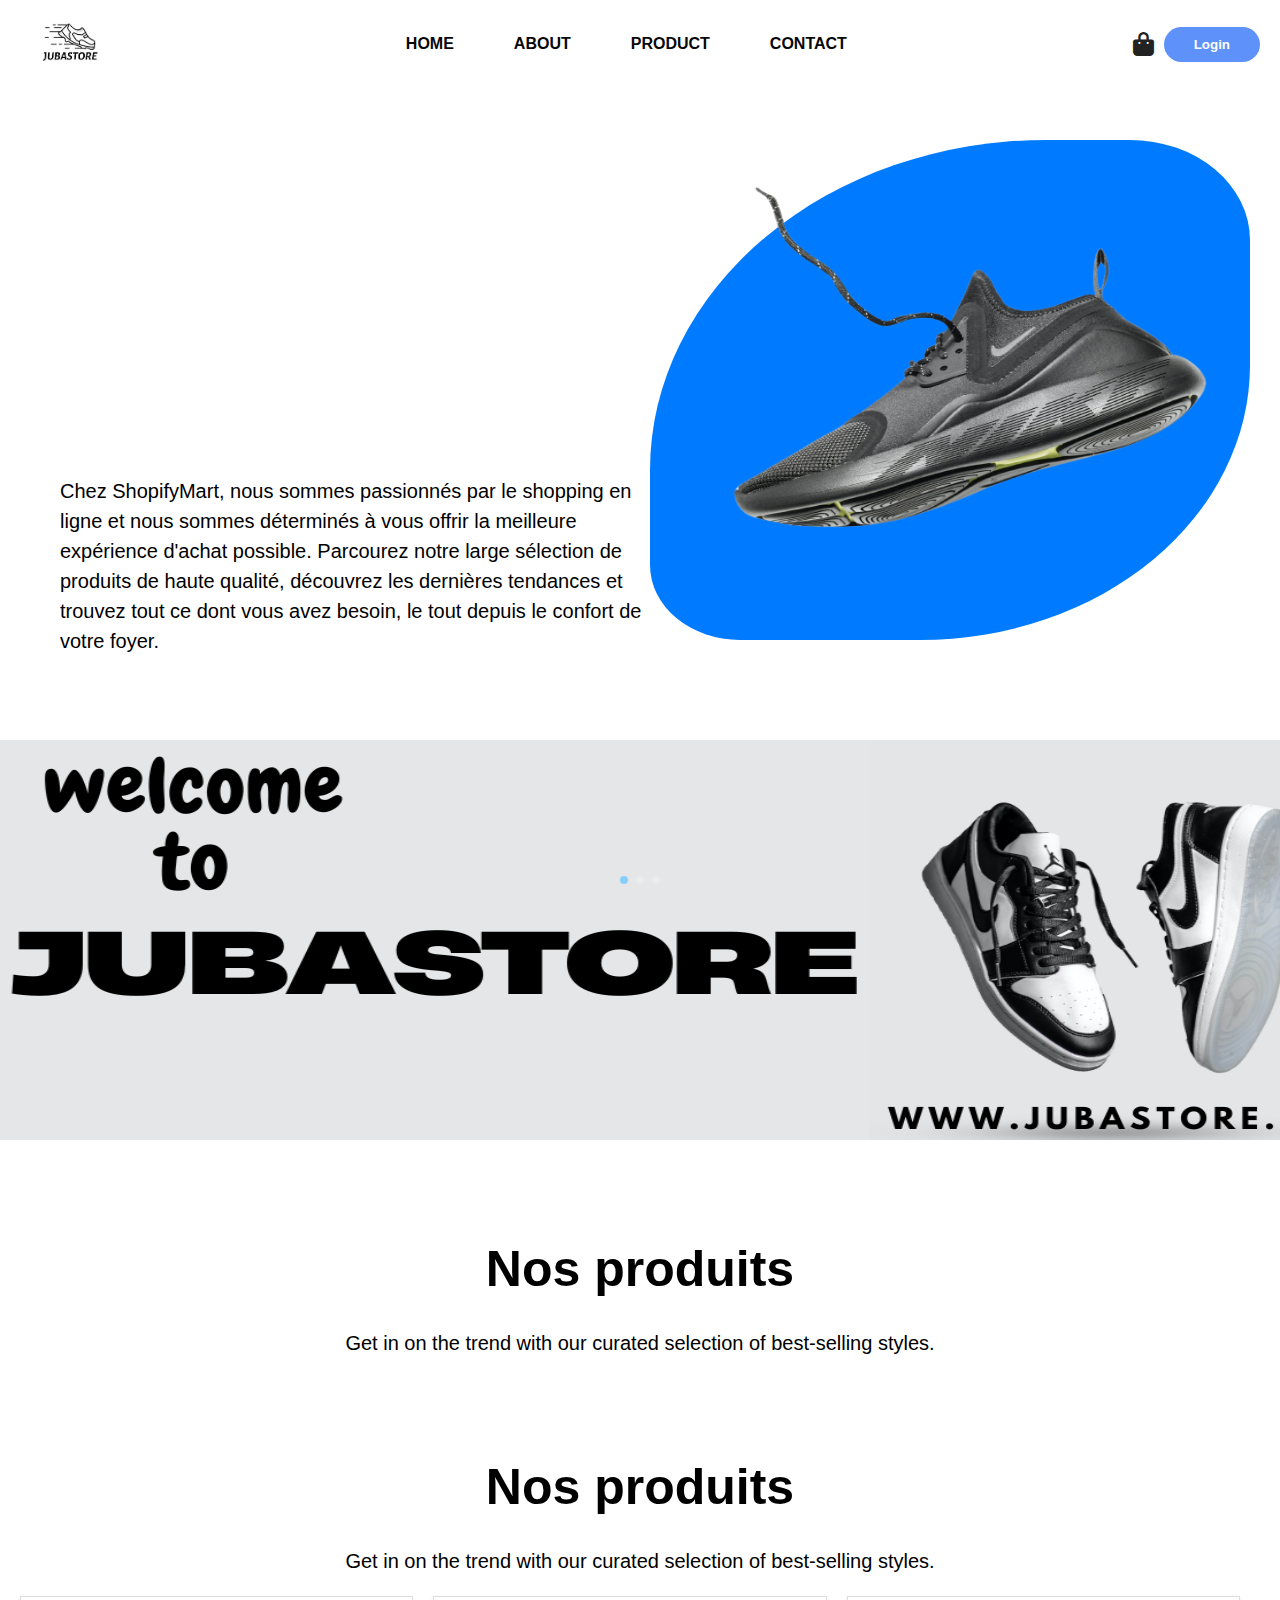
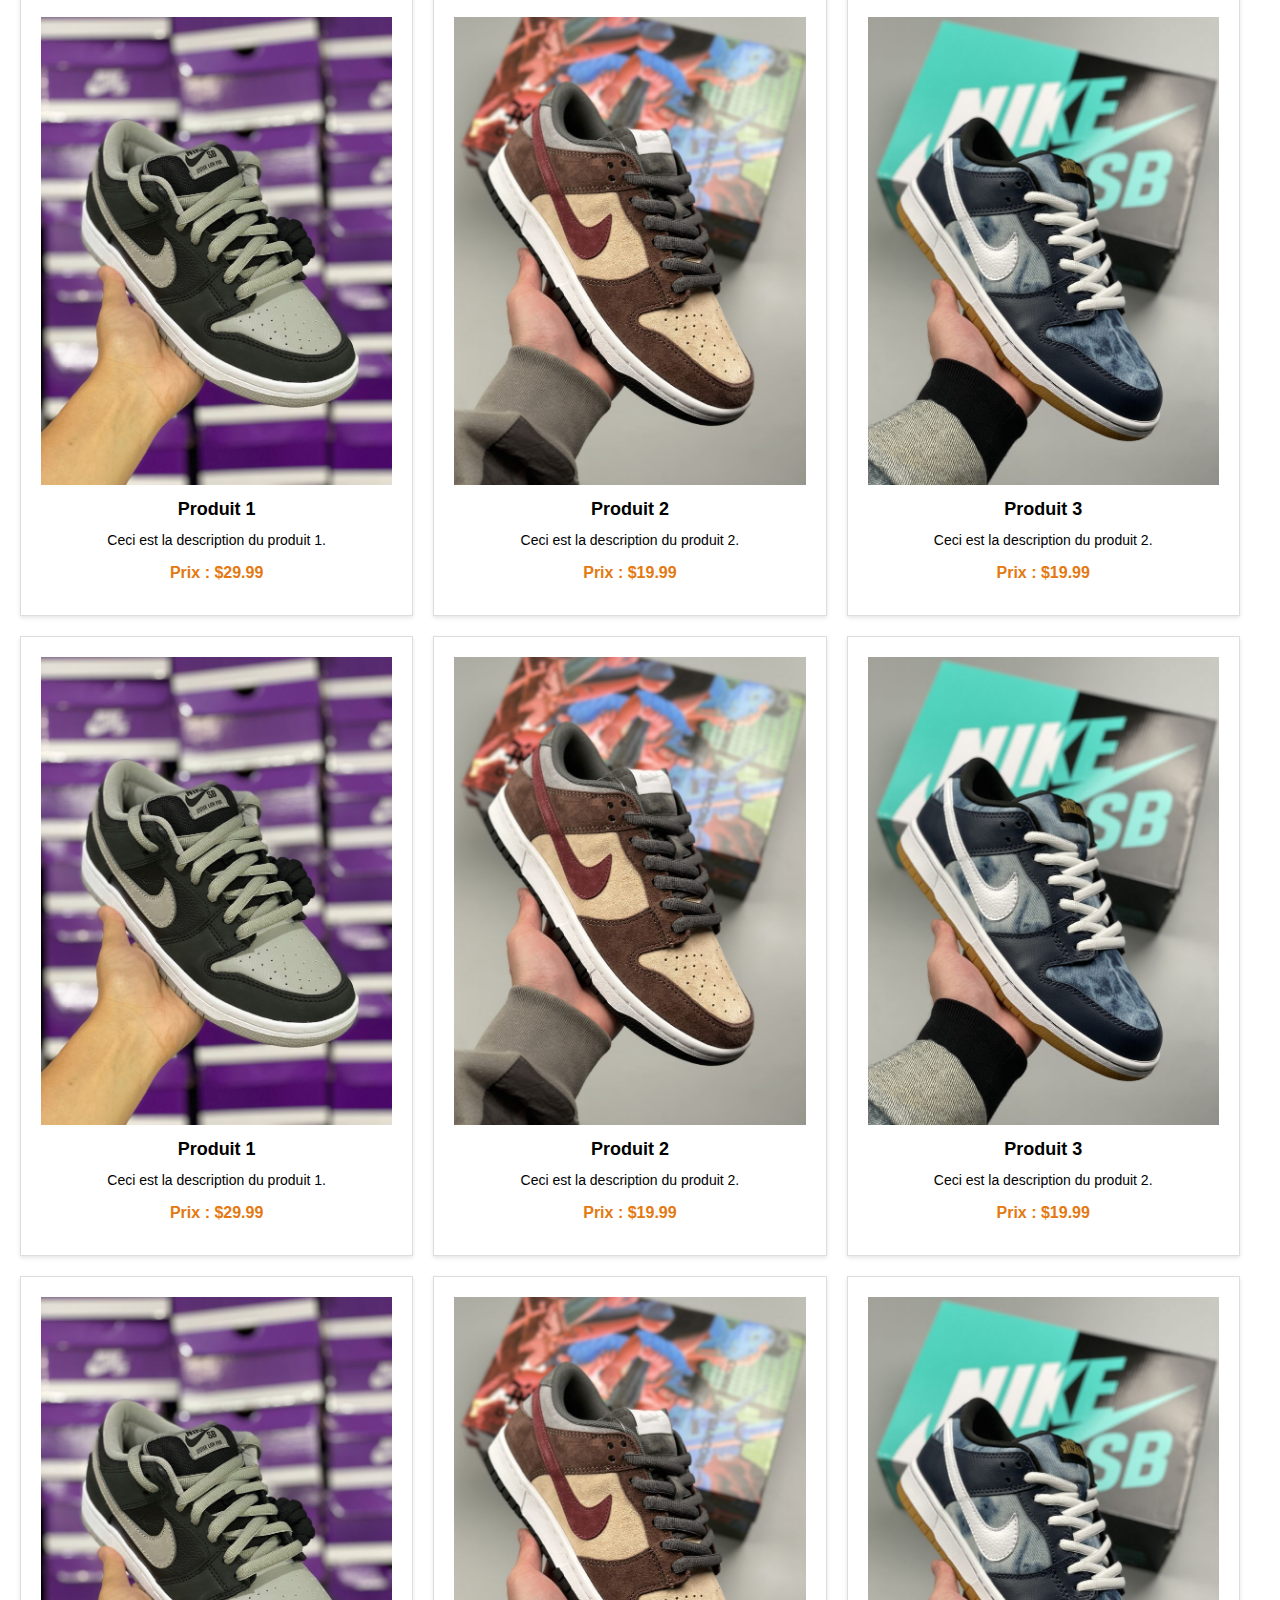
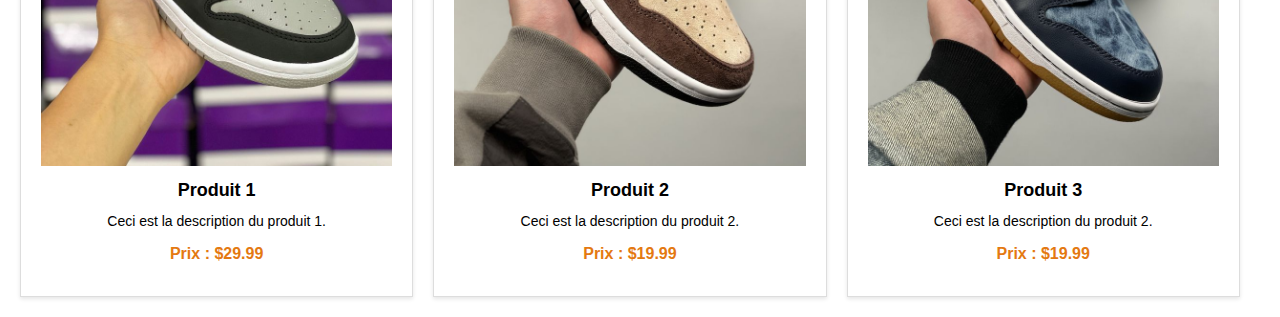
==== Front-end/Html/index.html @ 4aae0f09 "contact" ====
<!DOCTYPE html>
<html lang="fr">

<head>
    <title>JUBASTORE</title>

    <meta charset="utf-8">
    <meta name="description" content="Plateforme incroyable de e-commerce">

    <link rel="preconnect" href="https://fonts.googleapis.com">
    <link rel="preconnect" href="https://fonts.gstatic.com" crossorigin>
    <link href="https://fonts.googleapis.com/css2?family=Montserrat:wght@100;200;300;400;500;600;700;800;900&display=swap" rel="stylesheet">
    <link href="./css/Style.css" rel="stylesheet" />
    <link rel="stylesheet" href="./css/about.css">
    <link rel="stylesheet" href="https://cdnjs.cloudflare.com/ajax/libs/font-awesome/6.4.0/css/all.min.css">


    <meta name="viewport" content="width=device-width, initial-scale=1">
</head>

<body>
    <nav class="navbar">
        <a href="./index.html">
            <img class="logo" src="../Images/logo.jpg" alt="Logo de l'entreprise">
        </a>
        <div class="navbar-container container">
            <ul class="menu-items">
                <li><a href="#home">HOME</a></li>
                <li><a href="#carousel">ABOUT</a></li>
                <li><a href="#shop">PRODUCT</a></li>
                <li><a href="#contact-form">CONTACT</a></li>
            </ul>
        </div>
        <div class="cart-login-container">
            <i class="fa-solid fa-bag-shopping"></i>
            <a href="login.html"><input type="button"  value="Login" ></a>
        </div>        
    </nav>
    <div id="home">
        <div class="text">
            <h1>
                <span>TROUVER</span>
                <span>LA</span>
                <span>CHAUSSURE</span><br>
                <span>PARFAITE</span>
                <span>POUR</span>
                <span>VOUS</span>
            </h1>
            <p>Chez ShopifyMart, nous sommes passionnés par le shopping en ligne et nous sommes déterminés à vous offrir la meilleure expérience d'achat possible. Parcourez notre large sélection de produits de haute qualité, découvrez les dernières tendances et trouvez tout ce dont vous avez besoin, le tout depuis le confort de votre foyer.</p>
        </div>
        <div class="image">
            <div class="mon-svg">
            <img src="../Images/home.png" alt="Image d'accueil">
            </div>
        </div>
        <input type="button" value="EXPLORE NOW" id="btn">
    </div>
    <div id="carousel">
      <div class="carousel_inner">
         <div class="carousel_item carousel_item__active">
            <img src="../Images/JUBASTRORE (1).png" alt="" class="carousel_img">
          
         </div>
        
         <div class="carousel_item">
            <img src="../Images/JUBASTRORE (3).png" alt="" class="carousel_img">
            <div class="carousel_caption">
                <h1 class="carousel_title">JUBASTORE TECH</h1>
                <p class="carousel_description">Lorem ipsum dolor sit amet consectetur adipisicing elit. Id cupiditate
                   corporis laudantium quae velit quam.</p>
             </div>
         </div>
         <div class="carousel_item">
            <img src="../Images/JUBASTRORE (5).png" alt="" class="carousel_img">
         </div>
         
      </div>

      <div class="carousel_indicator">
         <button class="carousel_dot carousel_dot__active"></button>
         <button class="carousel_dot"></button>
         <button class="carousel_dot"></button>
      </div>

      <div class="carousel_control">
         <button class="carousel_button carousel_button__prev">
            <i class="fas fa-chevron-left"></i>
         </button>
         <button class="carousel_button carousel_button__next">
            <i class="fas fa-chevron-right"></i>
         </button>
      </div>
   </div>

   
    <div id="shop">
         <h2>Nos produits</h2>
         <p>Get in on the trend with our curated selection of best-selling styles.</p>
    </div>
    <div id="shop">
        <h2>Nos produits</h2>
        <p>Get in on the trend with our curated selection of best-selling styles.</p>
   </div>
    <div id="data">
        
    </div>
   <dir>

   </dir>
    <script src="../js/main.js"></script>
    <script src="../js/about.js"></script>
</body>

</html>
---- Front-end/Html/css/Style.css ----
@keyframes textAnimation {
    0% {
        transform: scale(1);
        opacity: 0;
    }
    50% {
        transform: scale(1.2);
        opacity: 1;
    }
    100% {
        transform: scale(1);
        opacity: 0;
    }
}
* {
    margin: 0;
    padding: 0;
    box-sizing: border-box;
   
    
}


.navbar {
    background-color: #ffffff; 
    color : #030303; 
    font-family: 'Poppins', sans-serif;
    display: flex;
    justify-content: space-between;
    align-items: center;
    padding: 15px 20px;
    position: fixed;
    top: 0;
    left: 0px;
    right: 0px;
    z-index: 999;
}

.logo {
    max-width: 100px; 
}

.menu-items {
    list-style: none;
    display: flex;
}

.menu-items li {
    margin-right: 60px; 
}

.menu-items li:last-child {
    margin-right: 0;
}

.menu-items a {
    text-decoration: none;
    color: #070707;
    font-weight: 600; 
}
.navbar {
    animation: fadeInDown 1s ease;
}


.cart-login-container {
    display: flex;
    align-items: center;
}

.fa-bag-shopping {
    font-size: 24px; 
    margin-right: 10px; 
    color: #222222; 
}

input[type="button"] {
    background-color: #5E92FA; 
    color: #fff;
    border: none; 
    padding: 10px 30px; 
    border-radius: 20px; 
    cursor: pointer; 
    font-weight: bold;
}

input[type="button"]:hover {
    background-color: #0056b3; /* Couleur de fond du bouton au survol */
}


#home{
    max-width: 1200px;
    margin: 0 auto;
    padding: 20px;
    display: flex;
    

}

/* Créez une classe CSS pour l'élément SVG */
.mon-svg {
  width: 600px;
  height: 500px; 
  background-color:  #007bff;
  border-radius: 66% 20% 55% 15%;
  margin-right: -50px;
  }
  
.image {
    flex: 1;
    margin: 0 20px 20px 0;
    margin-top: 120px;
}

.image img {
    width: 500px;
    height: 450px;
    border-radius: 50px;
    margin-left: 230px;
    margin: 80px;
    margin-top: 26px;
    animation: wordAnimation 2s ease forwards;
    
   
}
.text {
    margin-top: 250px;
}
.text p{
    margin-top: 50px;
}
 #btn{
    background-color: #5E92FA; 
    color: #fff;
    border: none; 
    padding: 20px 40px; 
    border-radius: 15px; 
    cursor: pointer; 
    font-weight: bold;
    position: absolute;
    right:1075px;
    bottom: -80px;
}
#btn[type="button"]:hover {
    background-color: #0056b3; /* Couleur de fond du bouton au survol */
}
@keyframes wordAnimation {
    0% {
        opacity: 0;
        transform: translateY(20px);
    }
    100% {
        opacity: 1;
        transform: translateY(0);
    }
}

h1 {
    font-size: 60px;
    margin-top: -120px;
    
}

h1 span {
    display: inline-block;
    animation: wordAnimation 1s ease forwards;
    opacity: 0;
    transform: translateY(50px);
}

h1 span:nth-child(1) {
    animation-delay: 0.2s;
}

h1 span:nth-child(2) {
    animation-delay: 0.4s;
}

h1 span:nth-child(3) {
    animation-delay: 0.6s;
}

h1 span:nth-child(4) {
    animation-delay: 0.8s;
}

h1 span:nth-child(5) {
    animation-delay: 1s;
}

h1 span:nth-child(6) {
    animation-delay: 1.2s;
}


p {
    font-size: 20px;
    line-height: 1.5;
    font-family: 'Poppins', sans-serif;
    

}
#shop h2{
    text-align: center;
    margin-top: 100px;
    font-size: 50px;
}
#shop p{
    text-align: center;
    margin-top: 30px;
    font-size: 20px;
    font-family: 'Poppins', sans-serif;
}

/* Style pour la div contenant les produits */
#data {
    display: flex;
    flex-wrap: wrap;
    
    gap: 20px;
    padding: 20px;
  }
  
  /* Style pour chaque produit */
  .produit {
    width: calc(33.33% - 20px); /* Pour créer une disposition en grille à 3 colonnes */
    background-color: #fff;
    border: 1px solid #ddd;
    padding: 20px;
    box-shadow: 0 2px 4px rgba(0, 0, 0, 0.1);
    text-align: center;
    animation: wordAnimation 2s ease forwards;
  }
  
  /* Style pour l'image du produit */
  .produit img {
    max-width: 100%;
    height: auto;
    margin-bottom: 10px;
  }
  
  /* Style pour le nom du produit */
  .produit h2 {
    font-size: 18px;
    margin-bottom: 10px;
  }
  
  /* Style pour la description du produit */
  .produit p {
    font-size: 14px;
    margin-bottom: 10px;
  }
  
  /* Style pour le prix du produit */
  .produit p:last-child {
    font-size: 16px;
    font-weight: bold;
    color: #e47911; /* Couleur d'accent similaire à Amazon */
  }
  .form-row {
    margin-bottom: 10px;
}

.form-input {
    display: block;
}

.form-error {
    color: red;
}
#popup-form-container {
    position: fixed;
    top: 0;
    left: 0;
    width: 100%;
    height: 100%;
    background-color: rgba(0, 0, 0, 0.7);
    display: flex;
    justify-content: center;
    align-items: center;
    z-index: 1000;
}

#popup-form-container form {
    background-color: #ffffff;
    padding: 20px;
    border-radius: 5px;
    width: 80%;
    max-width: 500px;
    margin: 30px auto;
}
---- Front-end/Html/css/about.css ----
:root{
    font-family: "Raleway", sans-serif;
    font-size: 16px;
    font-weight: 400;
 }
 
 *{
    margin: 0;
    box-sizing: border-box;
 }
 
 /* carousel */
 .carousel{
    position: relative;
 }
 
 .carousel_inner{
    width: 100%;
    overflow: hidden;
 }
 
 .carousel_inner::after{
    content: "";
    display: block;
    clear: both;
 }
 
 .carousel_item{
    position: relative;
    float: left;
    display: none;
    width: 100%;
    margin-right: -100%;
 }
 
 /* slide effect */
 .carousel_item__active,
 .carousel_item__pos_prev,
 .carousel_item__pos_next{
    display: block;
 }
 
 .carousel_item__pos_prev{
    left: -100%;
 }
 
 .carousel_item__pos_next{
    left: 100%;
 }
 
 .carousel_item__prev{
    transform: translateX(100%);
    transition: transform .5s ease-in-out;
 }
 
 .carousel_item__next{
    transform: translateX(-100%);
    transition: transform .5s ease-in-out;
 }
 
 /* fade effect */
 .carousel__fade .carousel_item__pos_prev,
 .carousel__fade .carousel_item__pos_next{
    left: 0;
    opacity: 0;
 }
 
 .carousel__fade .carousel_item__prev,
 .carousel__fade .carousel_item__next{
    transform: none;
    opacity: 1;
    transition: opacity .5s ease-in-out;
 }
 
 .carousel__fade .carousel_item__active.carousel_item__prev,
 .carousel__fade .carousel_item__active.carousel_item__next{
    opacity: 0;
 }
 
 /* carousel */
 .carousel_img{
    display: block;
    width: 1380px;
    height: 400px;
    margin-top: 60px;
 }
 
 .carousel_caption{
    position: absolute;
    top: 0;
    left: 0;
    display: flex;
    flex-direction: column;
    justify-content: center;
    width: 100%;
    height: 100%;
    padding: 3rem 4rem;
    margin-left: -15rem;
    text-align: center;
    color: #000000;
    z-index: 1;
 }
 
 .carousel_title{
    font-family: "Montserrat", sans-serif;
    font-weight: 600;
 }
 
 .carousel_description{
    margin-top: .75rem;
    line-height: 150%;
    font-size:20px;
 }
 
 .carousel_indicator{
    position: absolute;
    bottom: 1rem;
    left: 50%;
    transform: translateX(-50%);
    display: flex;
    flex-direction: row;
    gap: .5rem;
    z-index: 1;
 }
 
 .carousel_dot{
    display: block;
    padding: .25rem;
    background-color: rgba(255, 255, 255, .25);
    border: none;
    border-radius: 50%;
    cursor: pointer;
    transition: background-color .5s ease-in-out;
 }
 
 .carousel_dot__active{
    background-color: lightskyblue;
    cursor: default;
    pointer-events: none;
 }
 
 .carousel_control{
    position: absolute;
    top: 0;
    left: 0;
    display: flex;
    flex-direction: row;
    justify-content: space-between;
    width: 100%;
    height: 100%;
 }
 
 .carousel_button{
    display: block;
    padding-inline: 1rem;
    font-family: "Raleway", sans-serif;
    font-size: 1.375rem;
    background-color: transparent;
    color: rgba(255, 255, 255, .25);
    border: none;
    cursor: pointer;
    transition: color .25s;
    z-index: 1;
 }
 
 .carousel_button:hover{
    color: rgba(135, 206, 250, .75);
 }
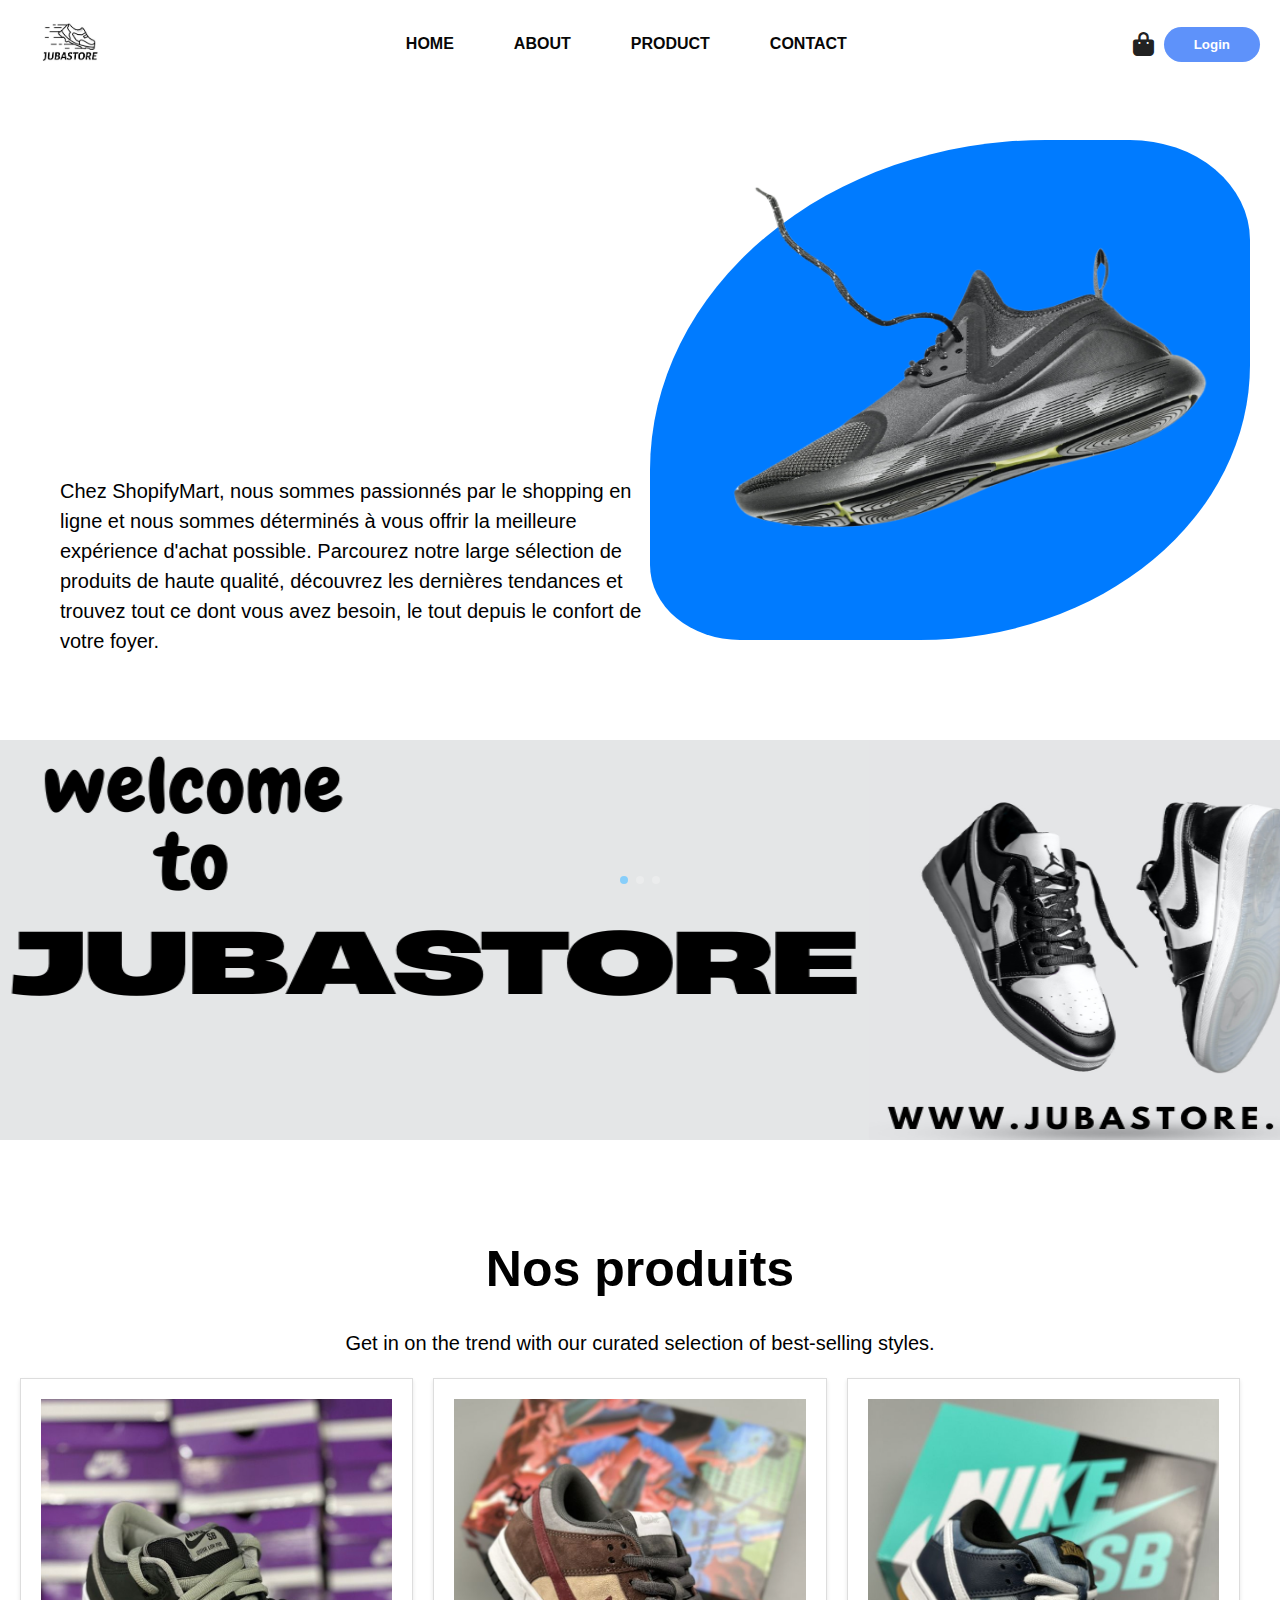
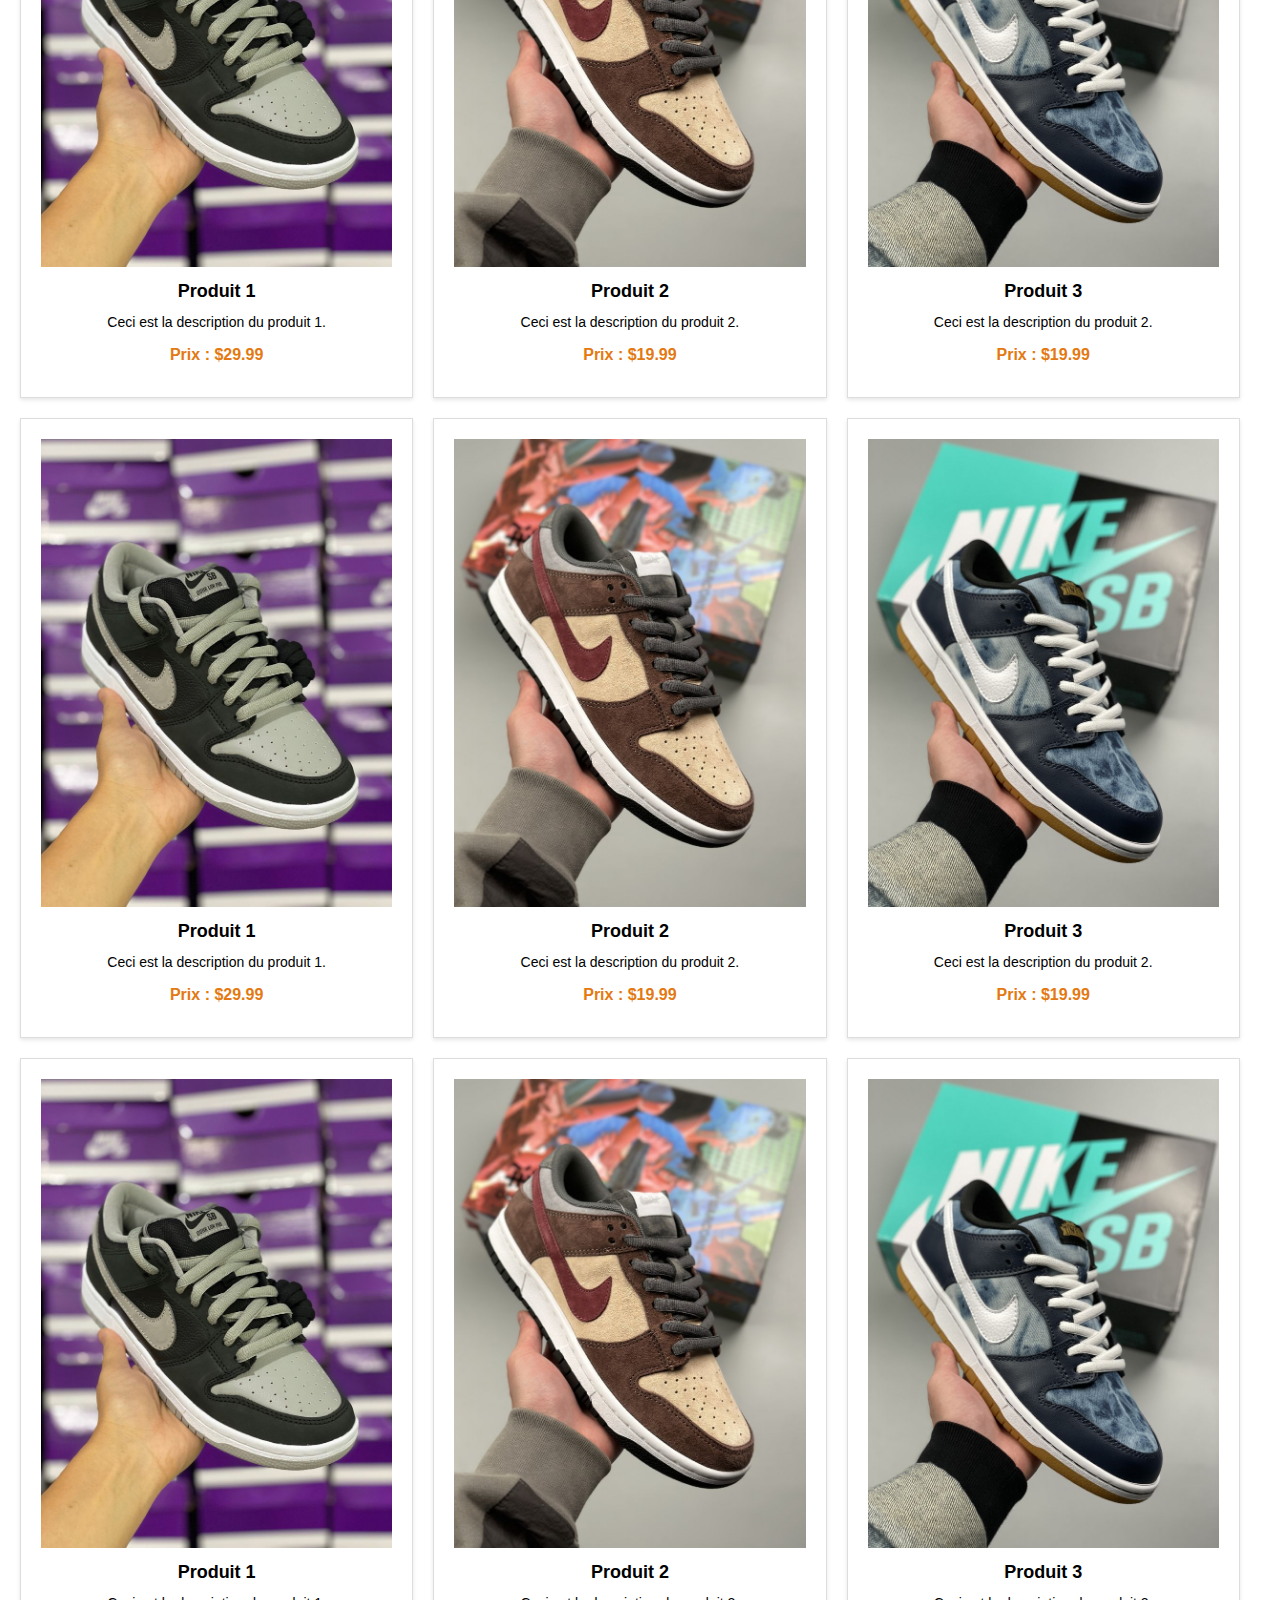
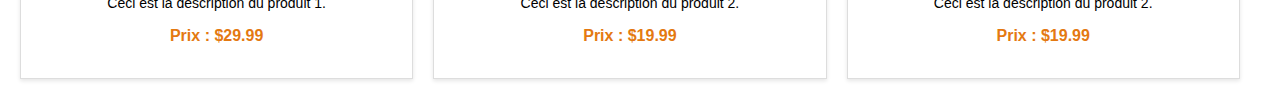
==== commit 0434c40e: "contacct" ====
--- a/Front-end/Html/index.html
+++ b/Front-end/Html/index.html
@@ -97,16 +97,10 @@
          <h2>Nos produits</h2>
          <p>Get in on the trend with our curated selection of best-selling styles.</p>
     </div>
-    <div id="shop">
-        <h2>Nos produits</h2>
-        <p>Get in on the trend with our curated selection of best-selling styles.</p>
-   </div>
+   
     <div id="data">
         
     </div>
-   <dir>
-
-   </dir>
     <script src="../js/main.js"></script>
     <script src="../js/about.js"></script>
 </body>
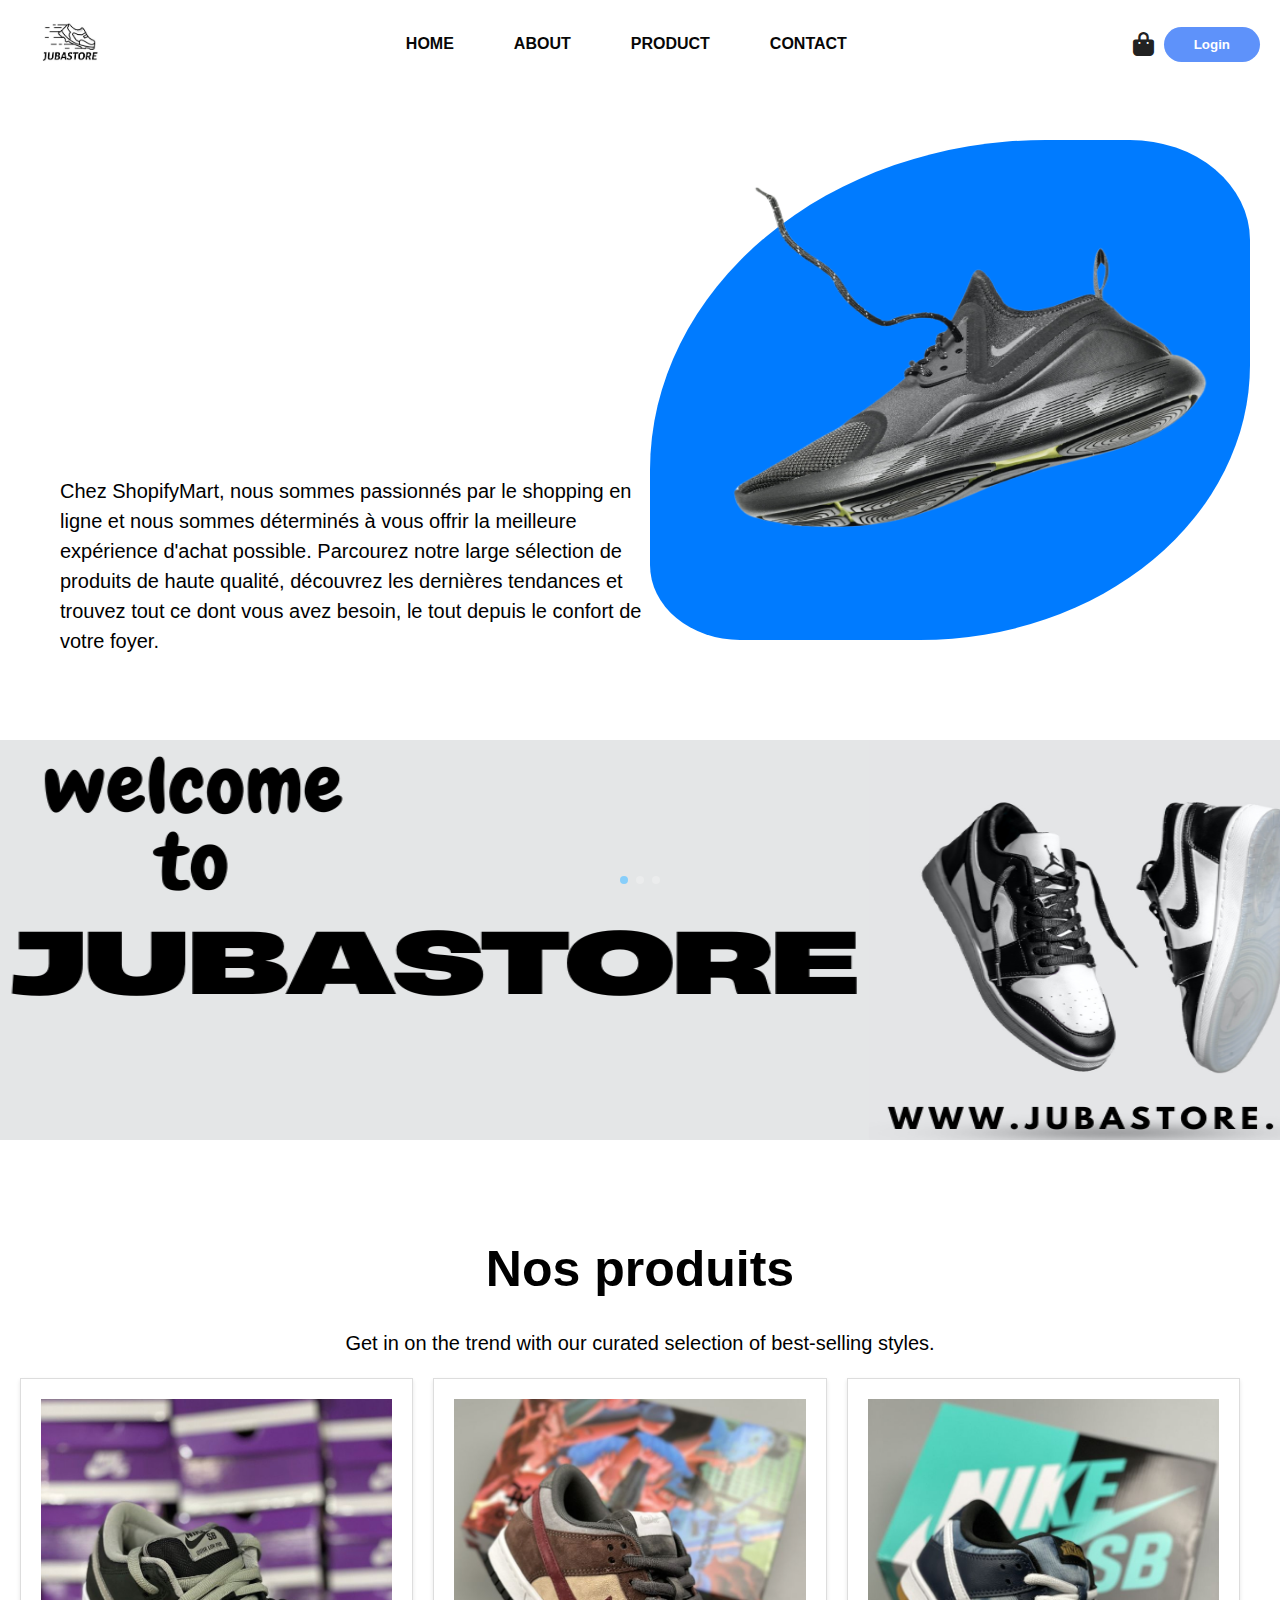
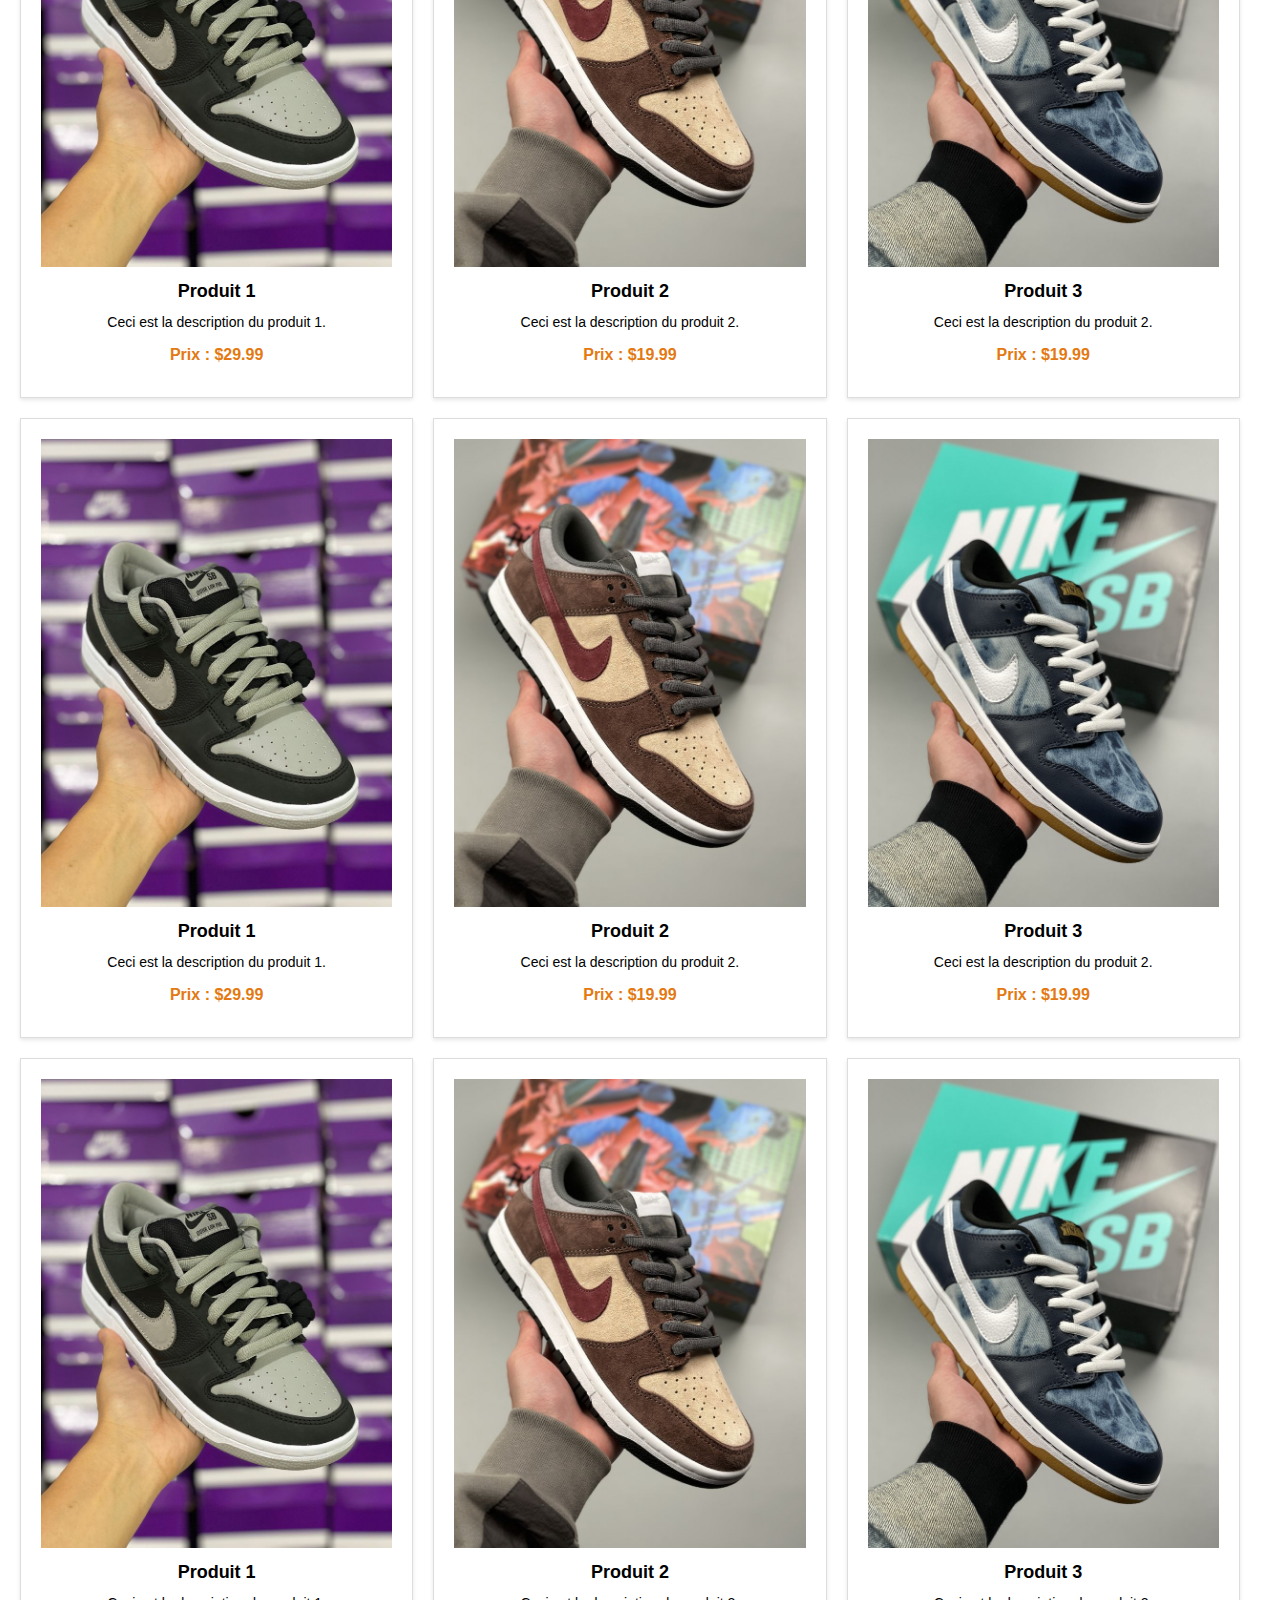
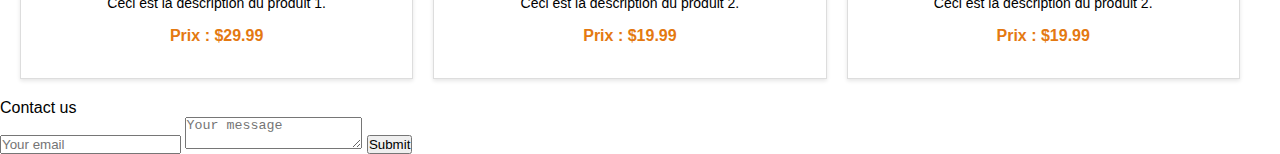
==== commit 4331d64c: "add contact" ====
--- a/Front-end/Html/index.html
+++ b/Front-end/Html/index.html
@@ -99,8 +99,15 @@
     </div>
    
     <div id="data">
-        
+         
     </div>
+    <form class="form">
+        <div class="title">Contact us</div>
+        <input type="text" placeholder="Your email" class="input">
+        <textarea placeholder="Your message"></textarea>
+         
+        <button>Submit</button>
+    </form>
     <script src="../js/main.js"></script>
     <script src="../js/about.js"></script>
 </body>
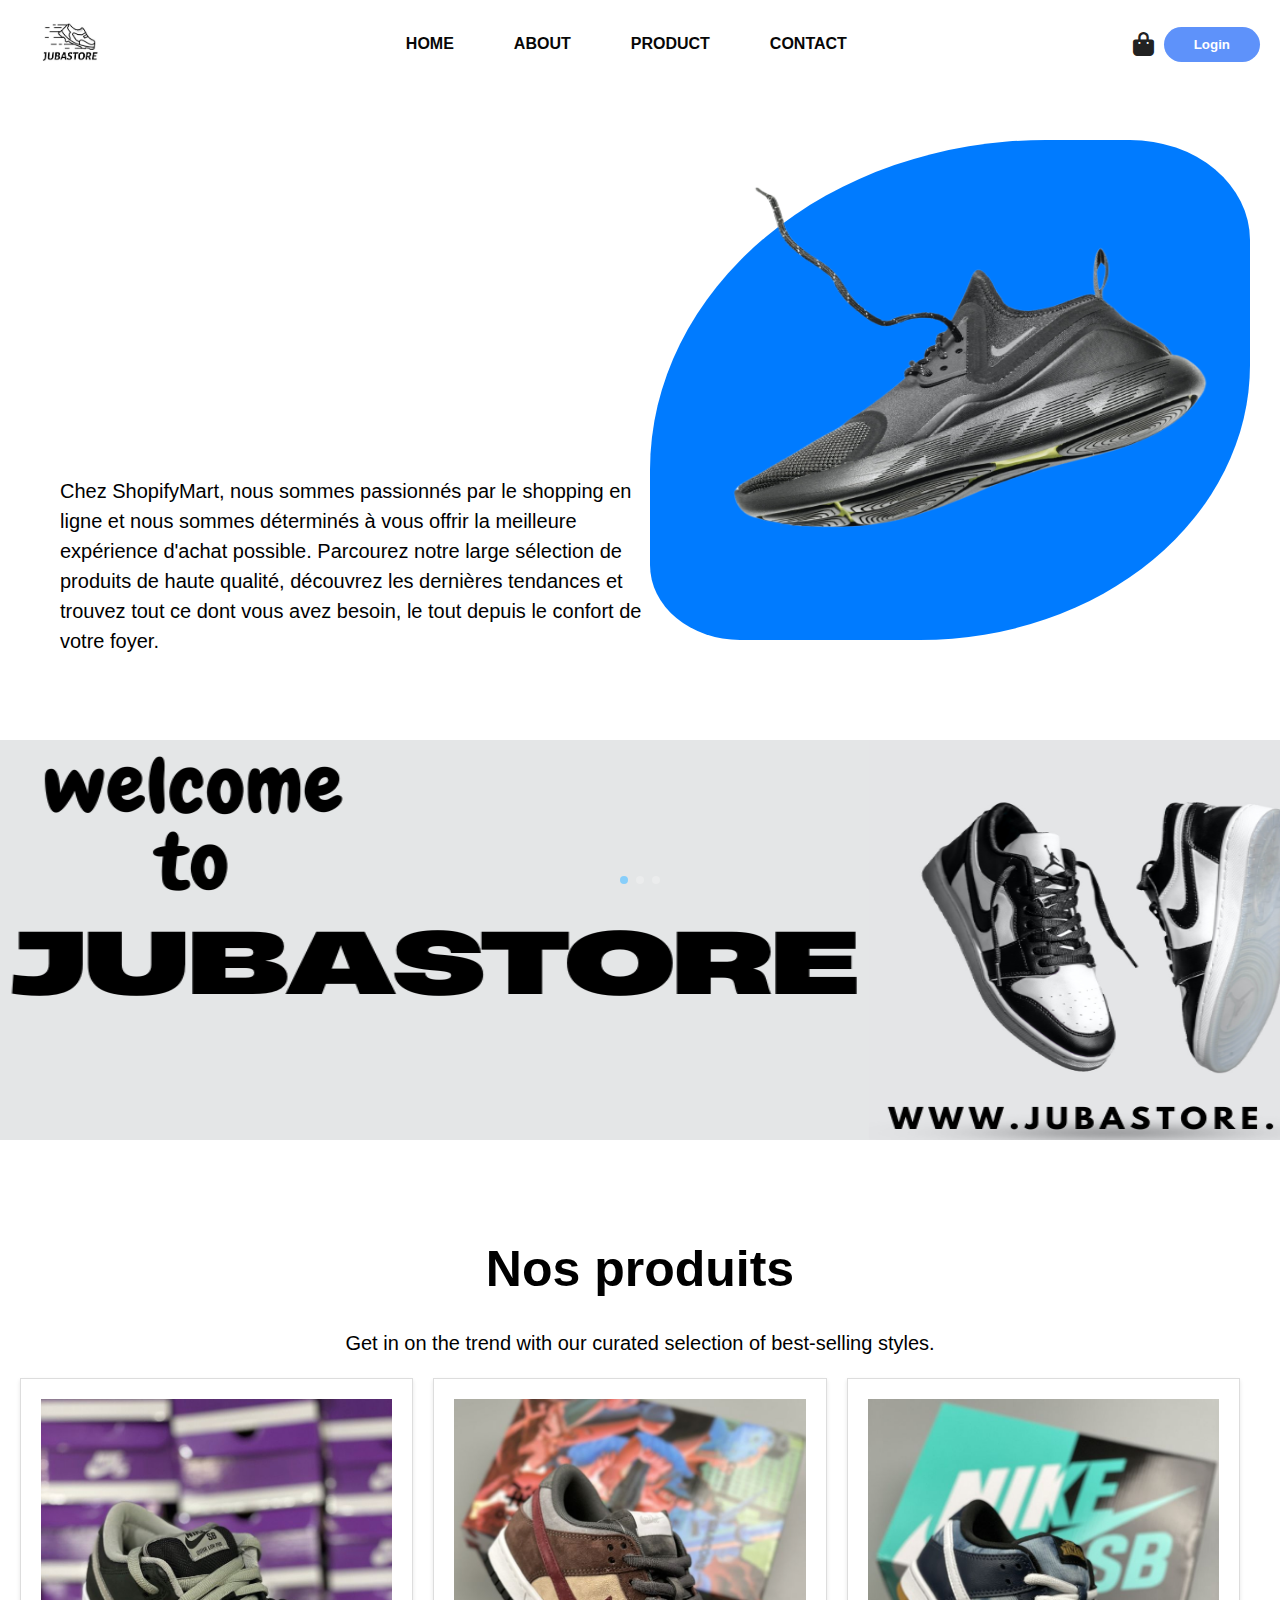
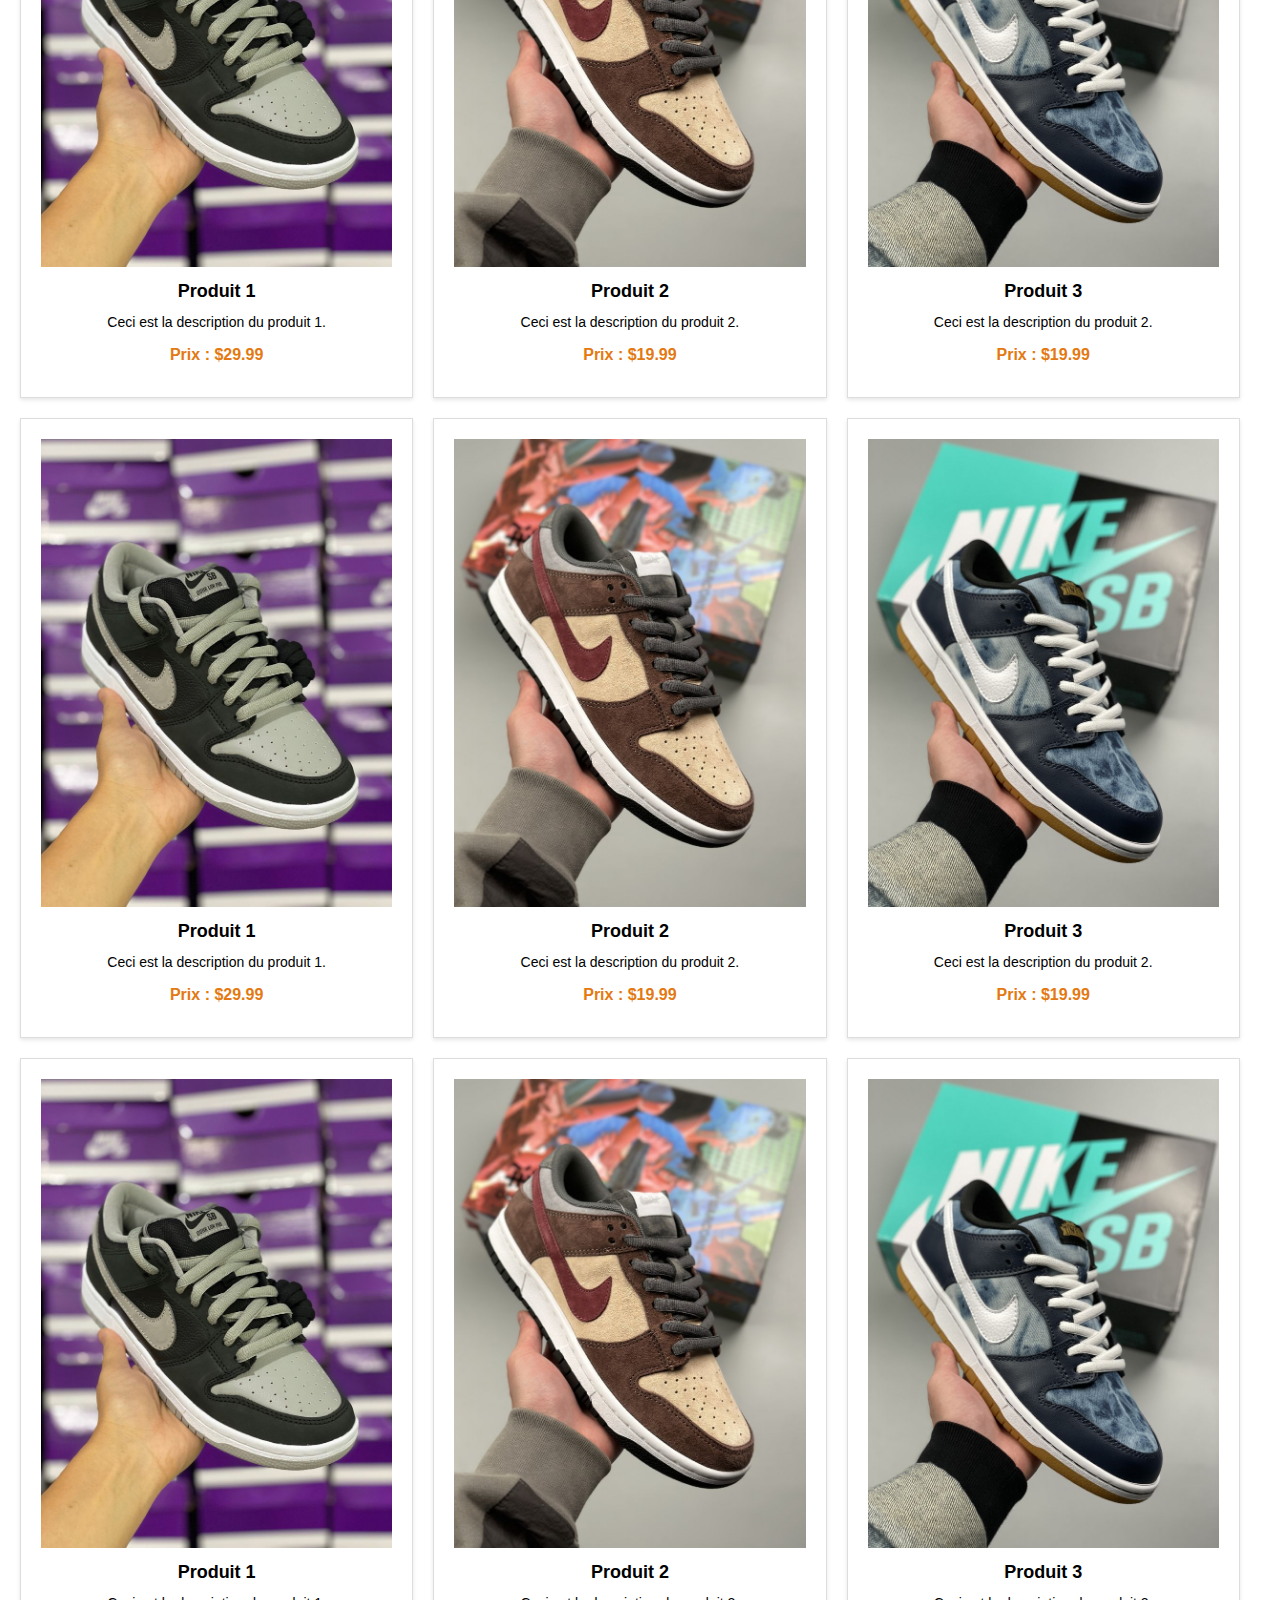
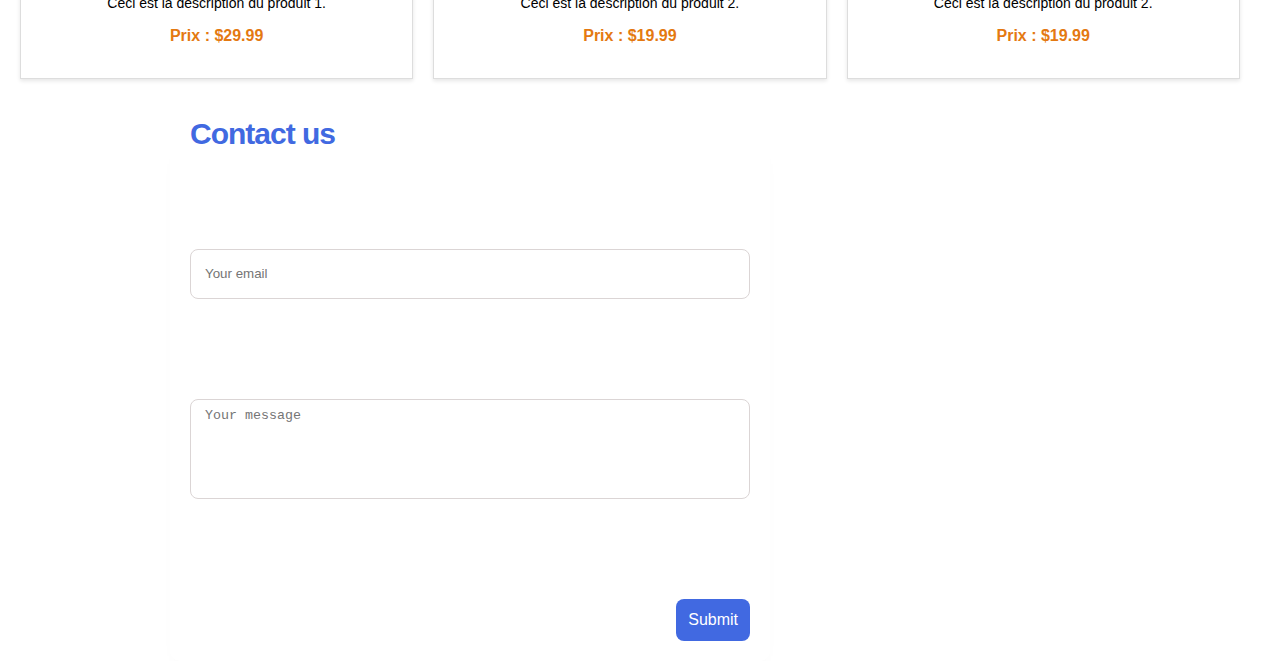
==== commit 41a5554e: "add contactt" ====
--- a/Front-end/Html/index.html
+++ b/Front-end/Html/index.html
@@ -33,7 +33,7 @@
         </div>
         <div class="cart-login-container">
             <i class="fa-solid fa-bag-shopping"></i>
-            <a href="login.html"><input type="button"  value="Login" ></a>
+            <a href="login.html"><input type="button"  value="Login"  ></a>
         </div>        
     </nav>
     <div id="home">
--- a/Front-end/Html/css/Style.css
+++ b/Front-end/Html/css/Style.css
@@ -130,6 +130,7 @@
 .text p{
     margin-top: 50px;
 }
+
  #btn{
     background-color: #5E92FA; 
     color: #fff;
@@ -290,3 +291,60 @@
     max-width: 500px;
     margin: 30px auto;
 }
+.form {
+    position: relative;
+    display: flex;
+    align-items: flex-start;
+    flex-direction: column;
+    margin-left: 170px;
+    gap: 100px;
+    width: 600px;
+    background-color: white;
+    padding: 20px;
+    border-radius: 10px;
+    box-shadow: 0 30px 30px -30px rgba(27, 26, 26, 0.315);
+  }
+  
+.form .title {
+    color: royalblue;
+    font-size: 30px;
+    font-weight: 600;
+    letter-spacing: -1px;
+    line-height: 30px;
+    display: flex;
+    align-items: center;
+    justify-content: center;
+  }
+  
+  .form input {
+    outline: 0;
+    border: 1px solid rgb(219, 213, 213);
+    padding: 8px 14px;
+    border-radius: 8px;
+    width: 100%;
+    height: 50px;
+  }
+  
+  .form textarea {
+    border-radius: 8px;
+    height: 100px;
+    width: 100%;
+    resize: none;
+    outline: 0;
+    padding: 8px 14px;
+    border: 1px solid rgb(219, 213, 213);
+  }
+  
+  .form button {
+    align-self: flex-end;
+    padding: 12px;
+    outline: 0;
+    border: 0;
+    border-radius: 8px;
+    font-size: 16px;
+    font-weight: 500;
+    background-color: royalblue;
+    color: #fff;
+    cursor: pointer;
+  }
+     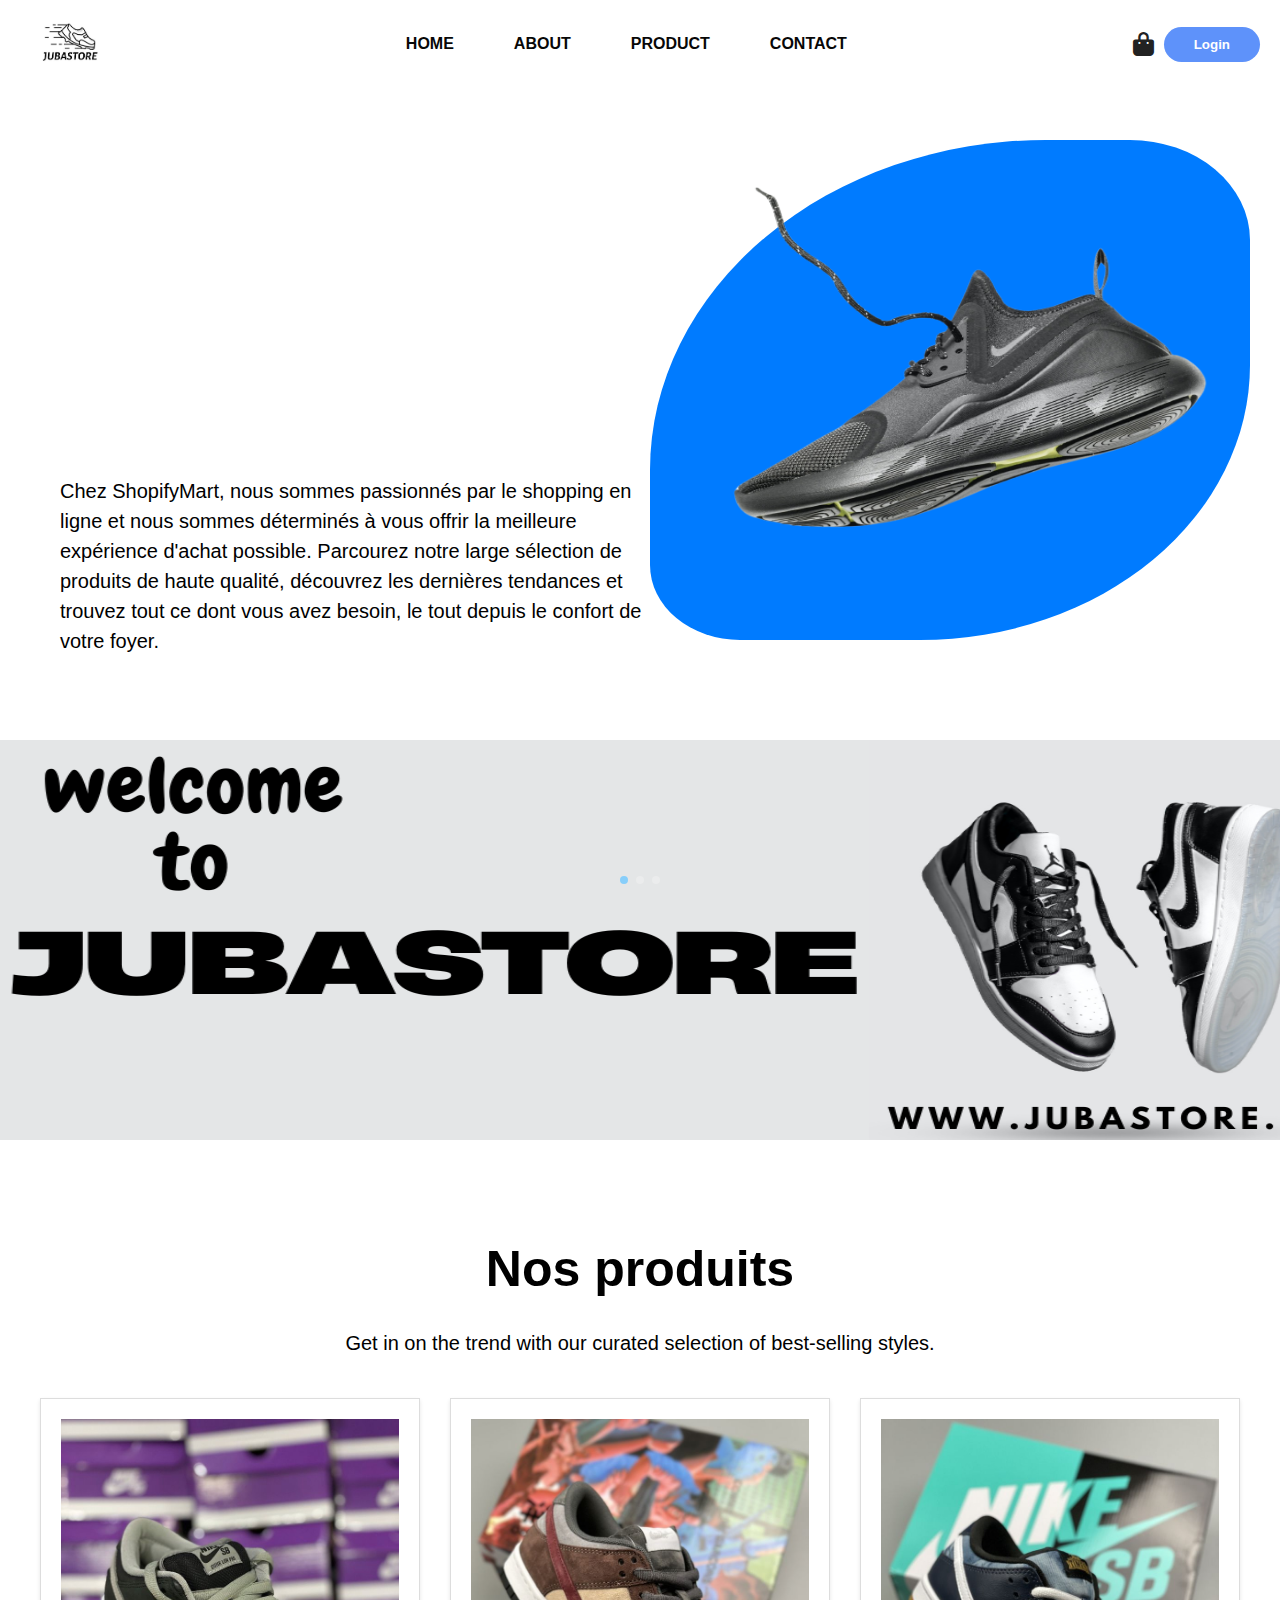
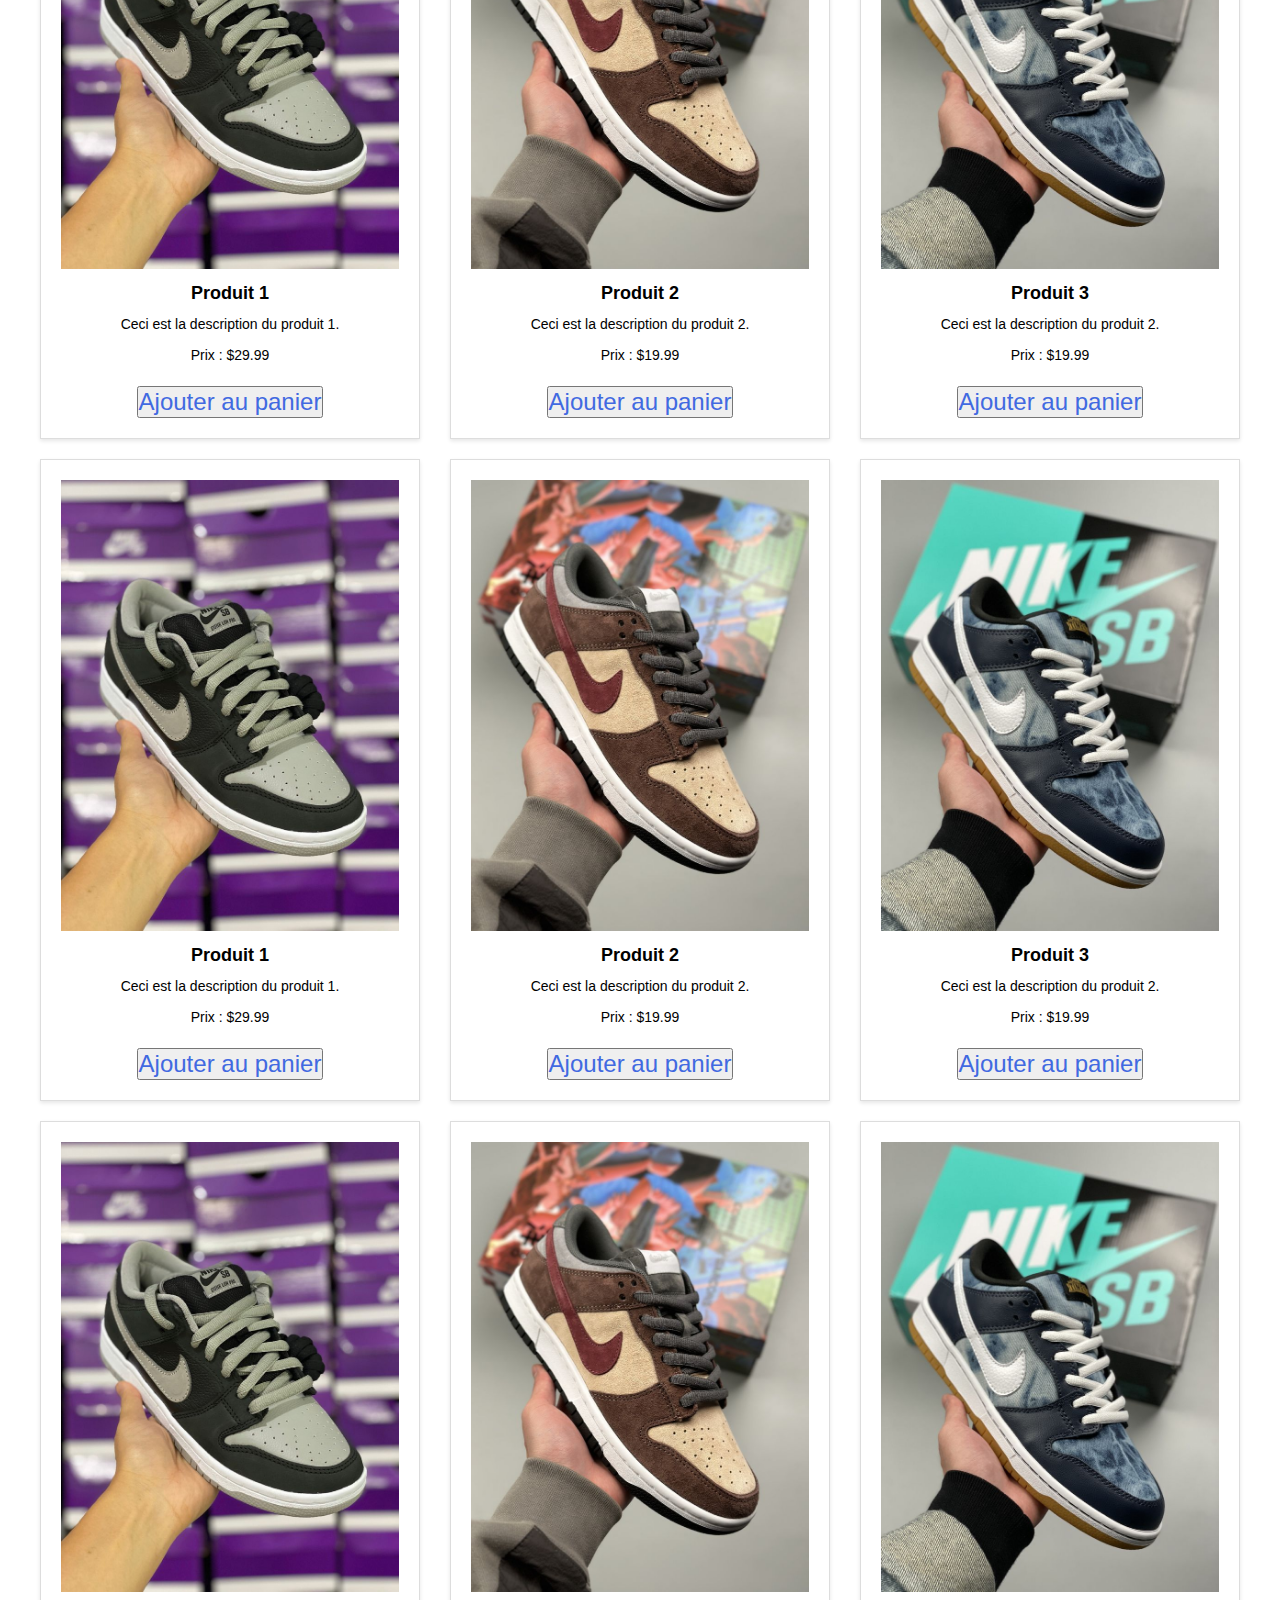
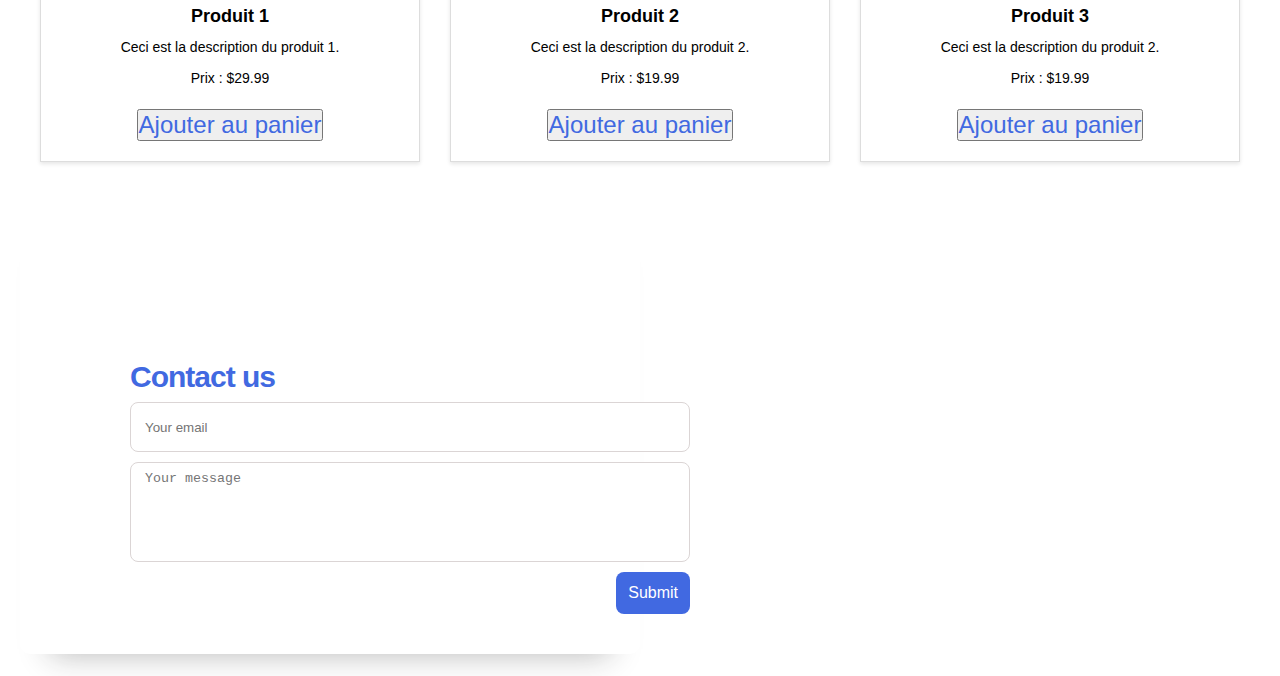
==== commit 894cb044: "maps" ====
--- a/Front-end/Html/index.html
+++ b/Front-end/Html/index.html
@@ -6,6 +6,7 @@
 
     <meta charset="utf-8">
     <meta name="description" content="Plateforme incroyable de e-commerce">
+    <link rel="stylesheet" href="https://cdnjs.cloudflare.com/ajax/libs/font-awesome/6.0.0-beta3/css/all.min.css">
 
     <link rel="preconnect" href="https://fonts.googleapis.com">
     <link rel="preconnect" href="https://fonts.gstatic.com" crossorigin>
@@ -98,16 +99,24 @@
          <p>Get in on the trend with our curated selection of best-selling styles.</p>
     </div>
    
-    <div id="data">
-         
+    <div id="data" class="container">
+        
     </div>
-    <form class="form">
-        <div class="title">Contact us</div>
-        <input type="text" placeholder="Your email" class="input">
-        <textarea placeholder="Your message"></textarea>
-         
-        <button>Submit</button>
-    </form>
+    <div class="container">
+        <div class="contact-form">
+            <form class="form">
+                <div class="title">Contact us</div>
+                <input type="text" placeholder="Your email" class="input">
+                <textarea placeholder="Your message"></textarea>
+                <button>Submit</button>
+            </form>
+        </div>
+        <div class="map">
+            <iframe src="https://www.google.com/maps/embed?pb=!1m18!1m12!1m3!1d3307.977248979568!2d-6.848236746215407!3d33.9931181315674!2m3!1f0!2f0!3f0!3m2!1i1024!2i768!4f13.1!3m3!1m2!1s0xda76c9085e0341d%3A0xaf1c5aadc66c7b4!2sHeyco%20Maroc%20Sarl!5e0!3m2!1sfr!2sma!4v1697399646452!5m2!1sfr!2sma" width="600" height="450" style="border:0;" allowfullscreen="" loading="lazy" referrerpolicy="no-referrer-when-downgrade">
+            </iframe>
+        </div>
+    </div>
+    
     <script src="../js/main.js"></script>
     <script src="../js/about.js"></script>
 </body>
--- a/Front-end/Html/css/Style.css
+++ b/Front-end/Html/css/Style.css
@@ -218,7 +218,6 @@
 #data {
     display: flex;
     flex-wrap: wrap;
-    
     gap: 20px;
     padding: 20px;
   }
@@ -234,7 +233,7 @@
     animation: wordAnimation 2s ease forwards;
   }
   
-  /* Style pour l'image du produit */
+  
   .produit img {
     max-width: 100%;
     height: auto;
@@ -252,13 +251,20 @@
     font-size: 14px;
     margin-bottom: 10px;
   }
-  
+ 
   /* Style pour le prix du produit */
   .produit p:last-child {
     font-size: 16px;
     font-weight: bold;
     color: #e47911; /* Couleur d'accent similaire à Amazon */
   }
+  .ajouter-au-panier {
+    color: royalblue; /* Couleur de l'icône */
+    font-size: 24px; /* Taille de l'icône */
+    cursor: pointer;
+    margin-top: 10px;
+}
+
   .form-row {
     margin-bottom: 10px;
 }
@@ -291,18 +297,40 @@
     max-width: 500px;
     margin: 30px auto;
 }
+.container {
+    display: flex;
+    justify-content: space-between;
+    align-items: flex-start;
+    margin: 20px;
+}
+
+.contact-form {
+    flex: 1;
+    background-color: white;
+    padding: 20px;
+    border-radius: 10px;
+    box-shadow: 0 30px 30px -30px rgba(27, 26, 26, 0.315);
+    width: 50%;
+}
+
+.map {
+    flex: 1;
+    margin-left: 20px;
+}
+
 .form {
     position: relative;
     display: flex;
     align-items: flex-start;
     flex-direction: column;
-    margin-left: 170px;
-    gap: 100px;
+    margin-left: 70px;
+    margin-top: 120px;
+    gap: 10px;
     width: 600px;
-    background-color: white;
+
     padding: 20px;
     border-radius: 10px;
-    box-shadow: 0 30px 30px -30px rgba(27, 26, 26, 0.315);
+
   }
   
 .form .title {
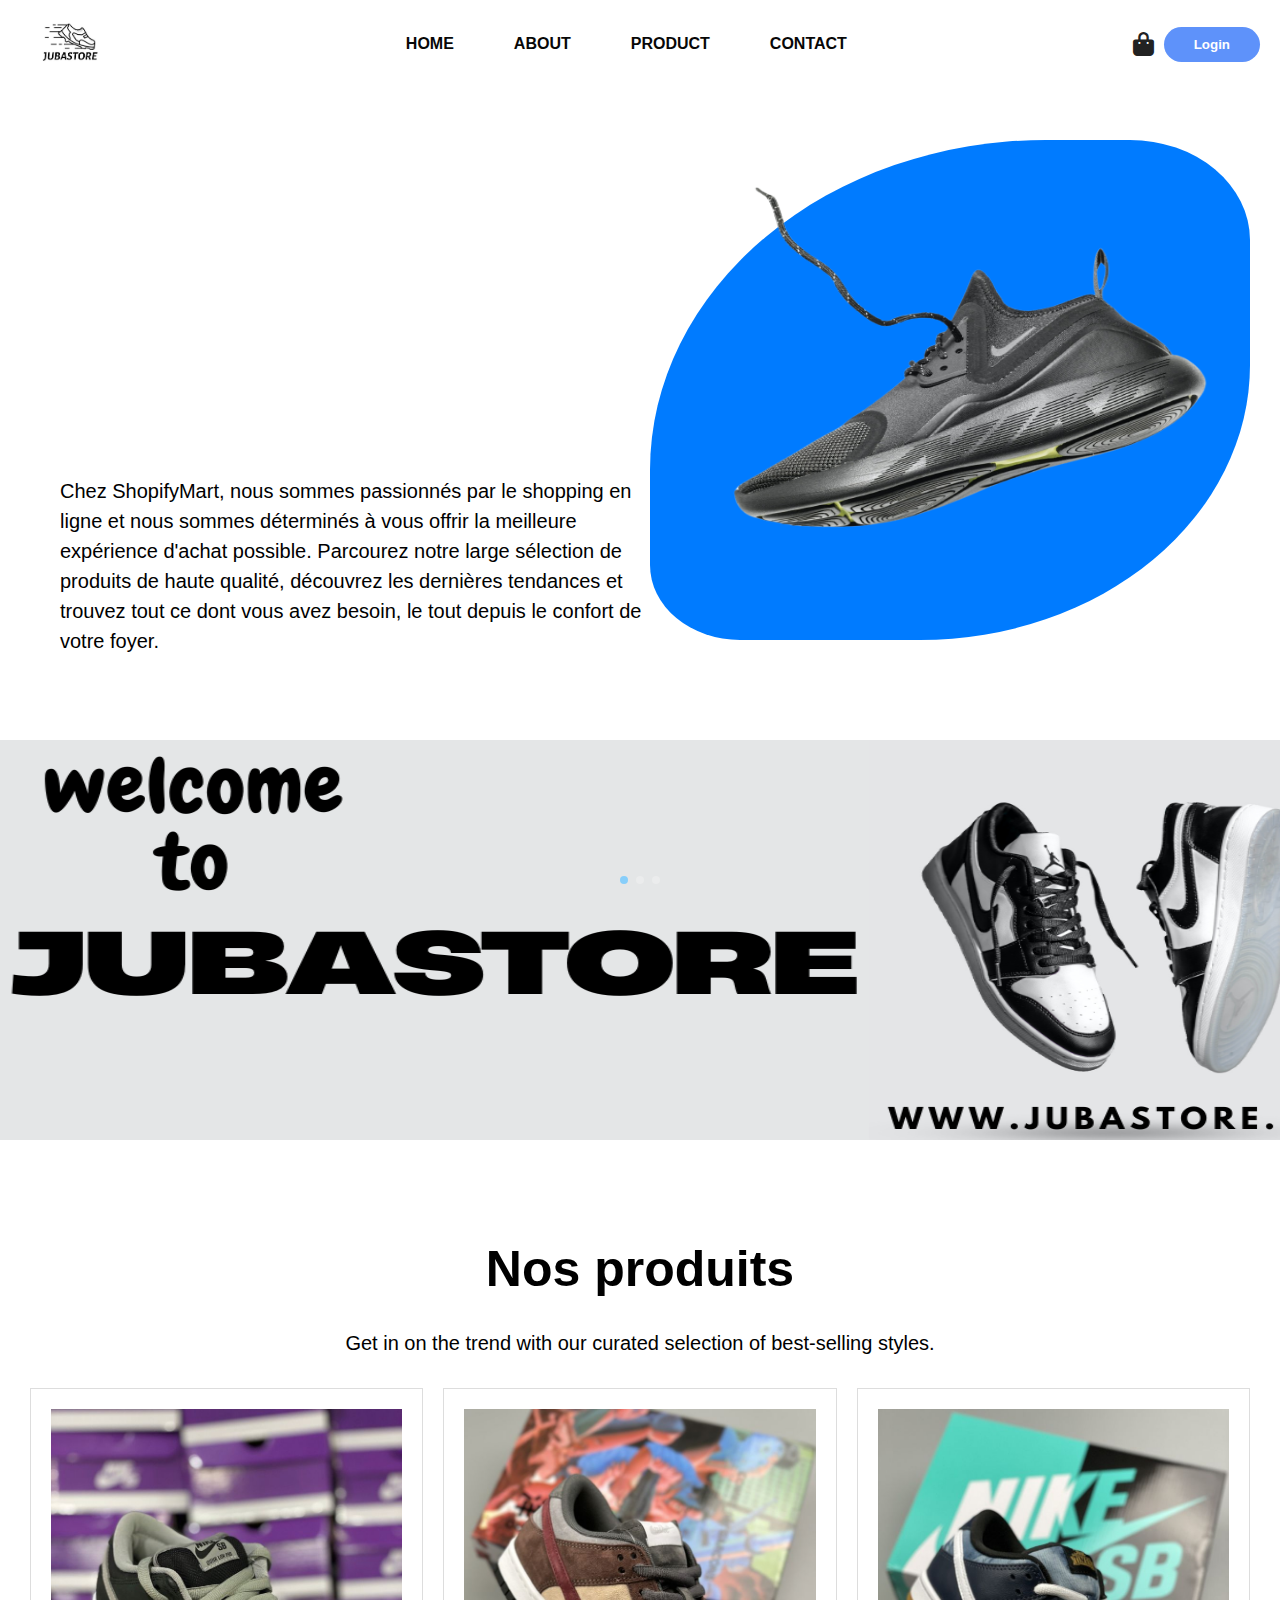
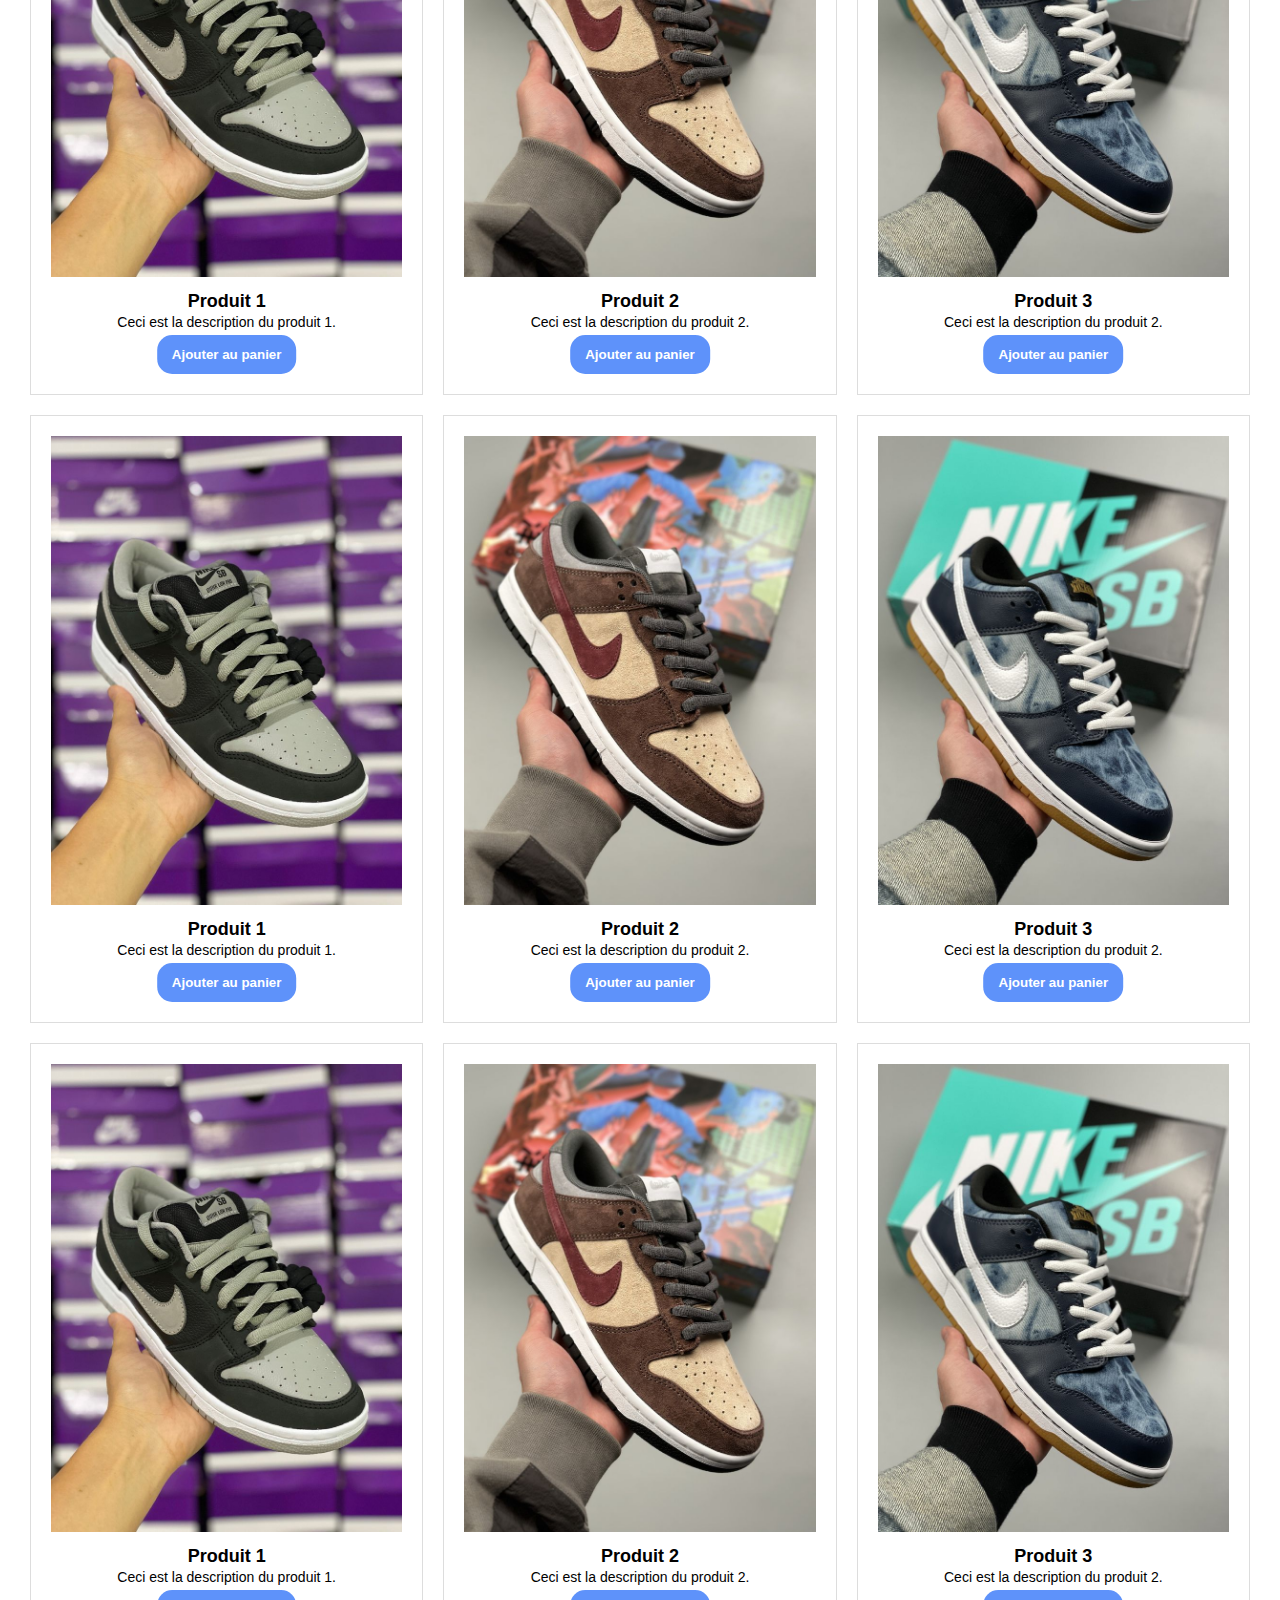
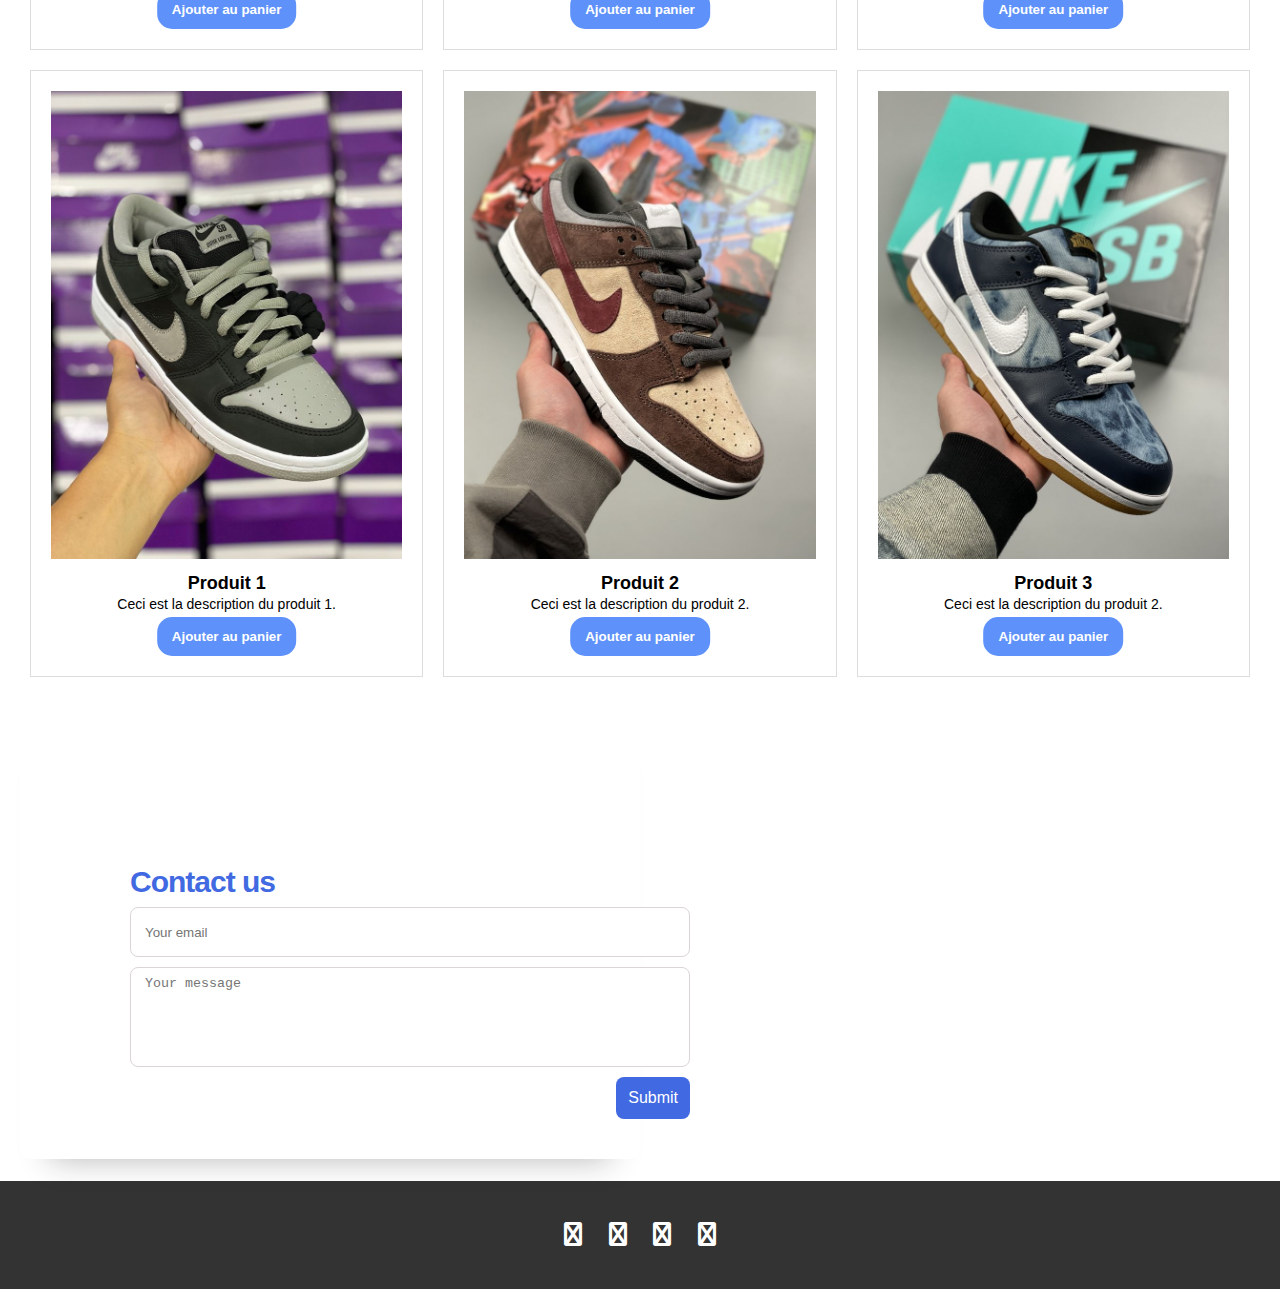
==== commit 3d7336e8: "ajouter pro" ====
--- a/Front-end/Html/index.html
+++ b/Front-end/Html/index.html
@@ -116,6 +116,16 @@
             </iframe>
         </div>
     </div>
+    <footer>
+        <div class="footer-container container">
+            <div class="social-icons">
+                <a href="#" class="fa-solid fa-facebook"></a>
+                <a href="#" class="fa-solid fa-twitter"></a>
+                <a href="#" class="fa-solid fa-instagram"></a>
+                <a href="#" class="fa-solid fa-linkedin"></a>
+            </div>
+        </div>
+    </footer>
     
     <script src="../js/main.js"></script>
     <script src="../js/about.js"></script>
--- a/Front-end/Html/css/Style.css
+++ b/Front-end/Html/css/Style.css
@@ -215,54 +215,83 @@
 }
 
 /* Style pour la div contenant les produits */
+/* Style for the container of products */
 #data {
-    display: flex;
-    flex-wrap: wrap;
+    display: grid;
+    grid-template-columns: repeat(auto-fit, minmax(300px, 1fr));
     gap: 20px;
-    padding: 20px;
-  }
-  
-  /* Style pour chaque produit */
-  .produit {
-    width: calc(33.33% - 20px); /* Pour créer une disposition en grille à 3 colonnes */
+    padding: 10px;
+}
+
+/* Style for each product */
+.produit {
     background-color: #fff;
     border: 1px solid #ddd;
     padding: 20px;
-    box-shadow: 0 2px 4px rgba(0, 0, 0, 0.1);
     text-align: center;
     animation: wordAnimation 2s ease forwards;
-  }
-  
-  
-  .produit img {
+    position: relative;
+    overflow: hidden;
+    transition: transform 0.2s ease; /* Adding a transform transition */
+}
+
+.produit img {
     max-width: 100%;
     height: auto;
-    margin-bottom: 10px;
-  }
-  
-  /* Style pour le nom du produit */
-  .produit h2 {
+    margin-bottom: 20px;
+}
+
+.produit h2 {
     font-size: 18px;
-    margin-bottom: 10px;
-  }
-  
-  /* Style pour la description du produit */
-  .produit p {
+    margin-top: -10px;
+}
+
+/* Style for the description of the product */
+.produit p {
     font-size: 14px;
     margin-bottom: 10px;
-  }
- 
-  /* Style pour le prix du produit */
-  .produit p:last-child {
+}
+
+/* Style for the price of the product */
+.produit p:last-child {
     font-size: 16px;
     font-weight: bold;
-    color: #e47911; /* Couleur d'accent similaire à Amazon */
-  }
-  .ajouter-au-panier {
-    color: royalblue; /* Couleur de l'icône */
-    font-size: 24px; /* Taille de l'icône */
+    color: #e47911; /* Accent color similar to Amazon */
+}
+
+.ajouter-au-panier {
+    background-color: #5E92FA;
+    color: #fff;
+    border: none;
+    padding: 12px 15px;
+    border-radius: 15px;
     cursor: pointer;
-    margin-top: 10px;
+    font-weight: bold;
+    position: absolute;
+    margin-top: -30px;
+    bottom: 20px;
+    left: 50%;
+    transform: translateX(-50%);
+}
+
+/* Add a hover effect to the product */
+.produit:hover {
+    transform: scale(1.05); /* Increase the size of the product on hover */
+    box-shadow: 0 5px 15px rgba(0, 0, 0, 0.1); /* Add a subtle shadow on hover */
+}
+
+/* Apply the word animation to the product on hover */
+.produit:hover .wordAnimation {
+    animation: wordAnimation 1s ease forwards;
+}
+
+/* Style for the word animation within the product */
+.produit .wordAnimation {
+    opacity: 0;
+    transform: translateY(20px);
+    animation: wordAnimation 2s ease forwards;
+}
+
 }
 
   .form-row {
@@ -375,4 +404,28 @@
     color: #fff;
     cursor: pointer;
   }
-     +  footer {
+    background-color: #333;
+    color: #fff;
+    padding: 20px 0;
+}
+
+.footer-container {
+    display: flex;
+    justify-content: center;
+}
+
+.social-icons {
+    font-size: 24px;
+}
+
+.social-icons a {
+    color: #fff;
+    margin: 0 10px;
+    text-decoration: none;
+}
+
+.social-icons a:hover {
+    color: #5E92FA;
+}
+ 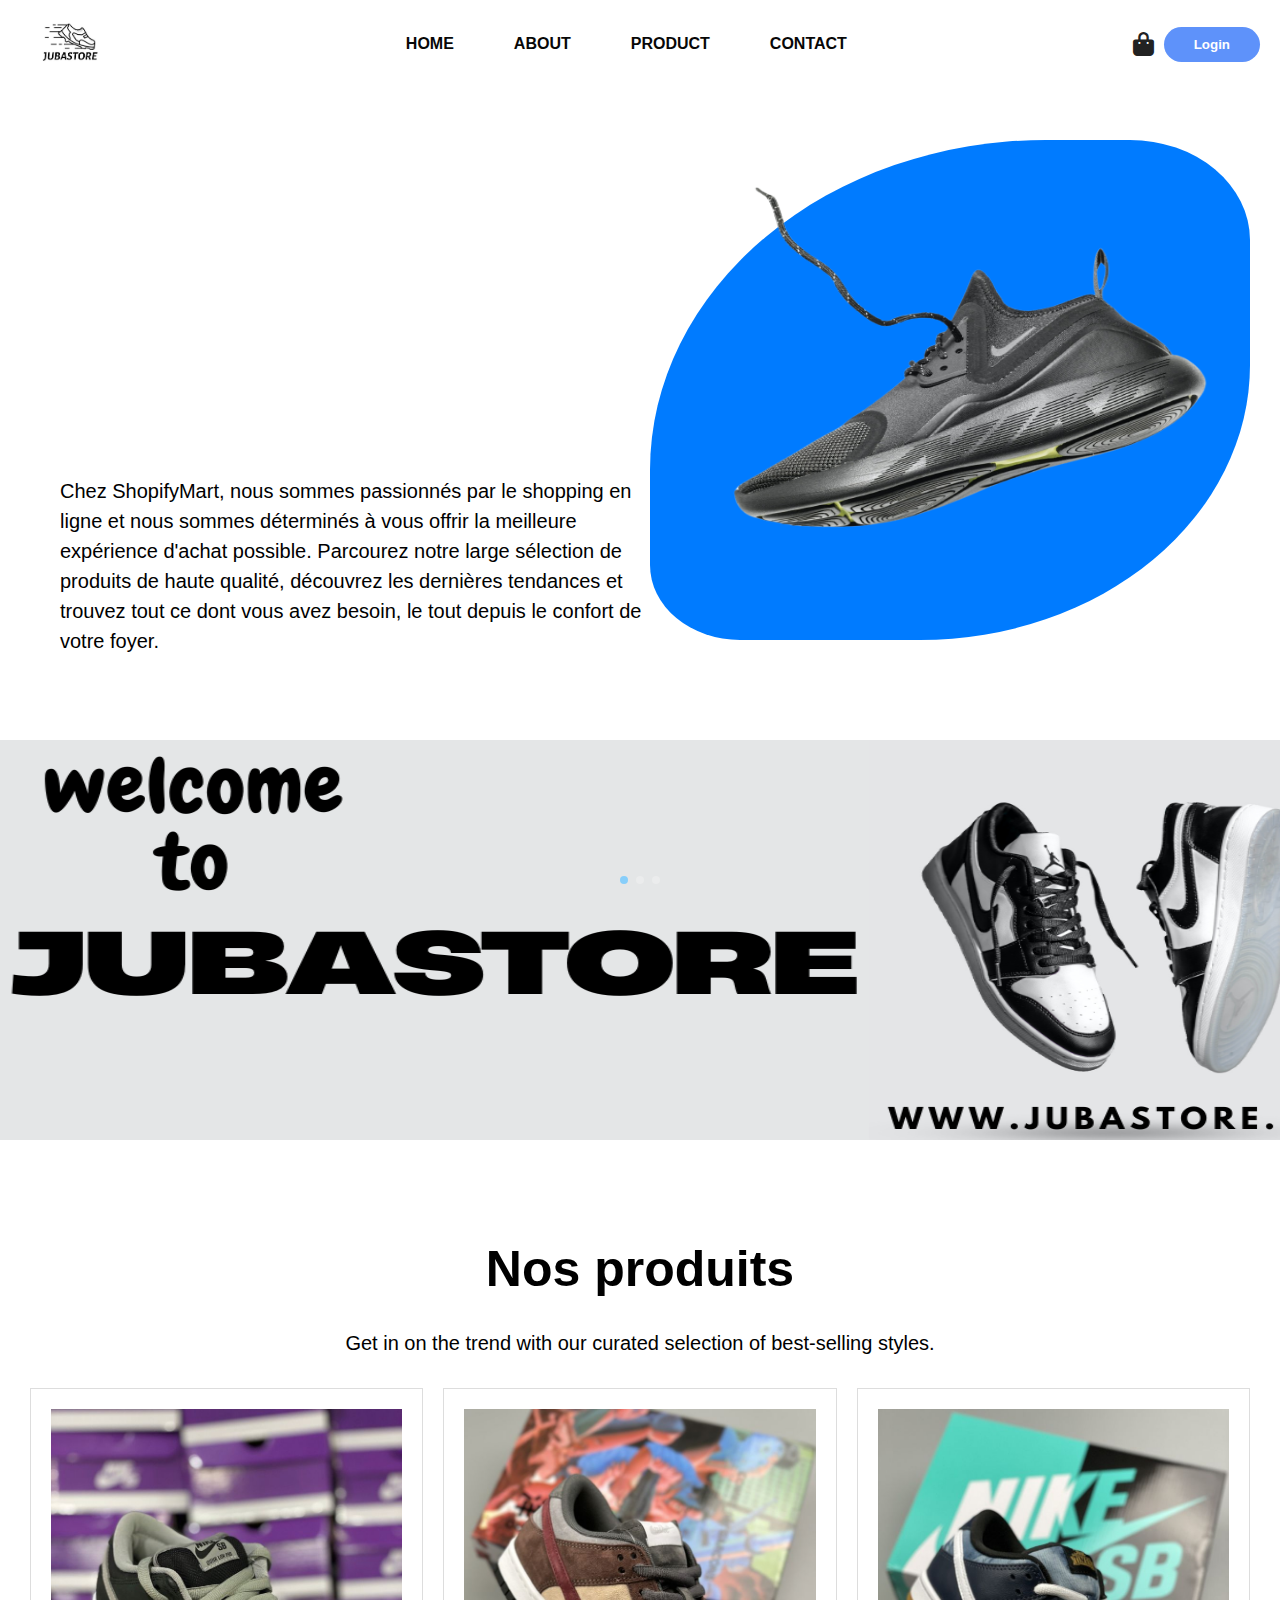
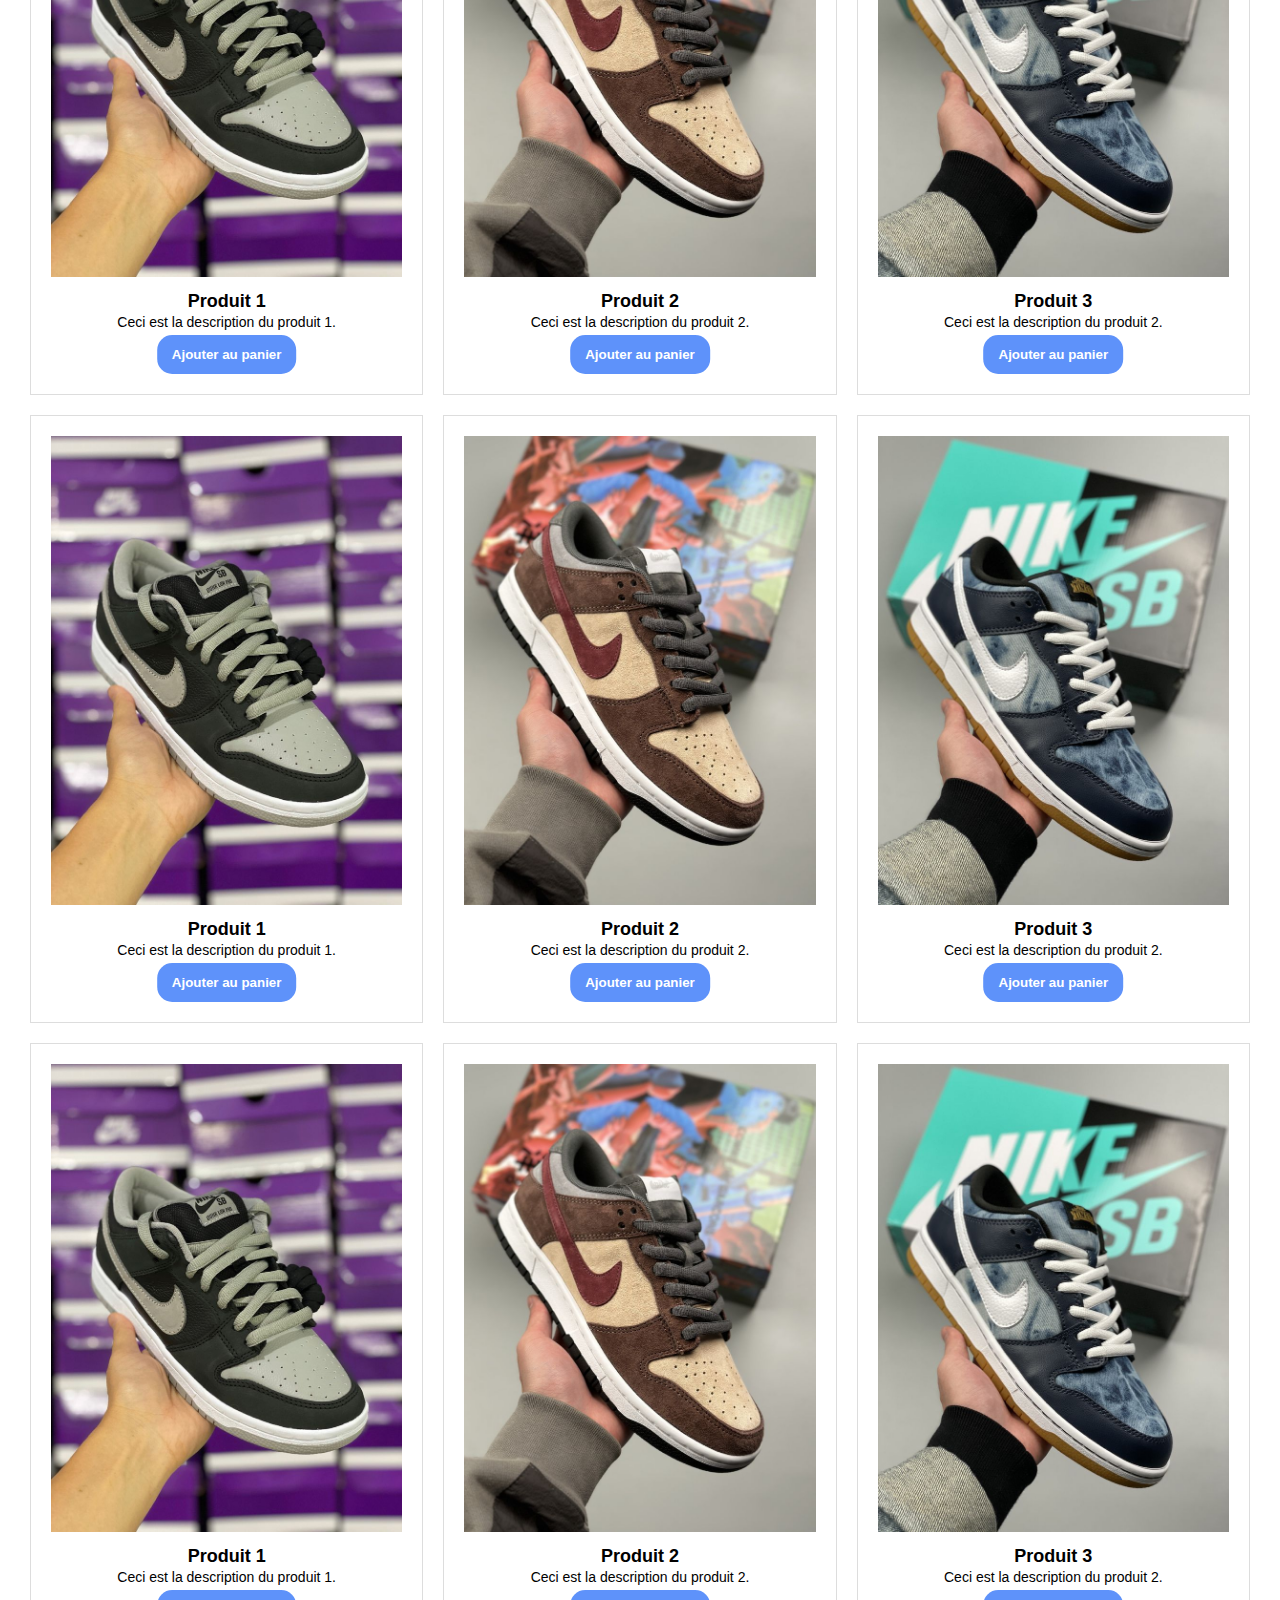
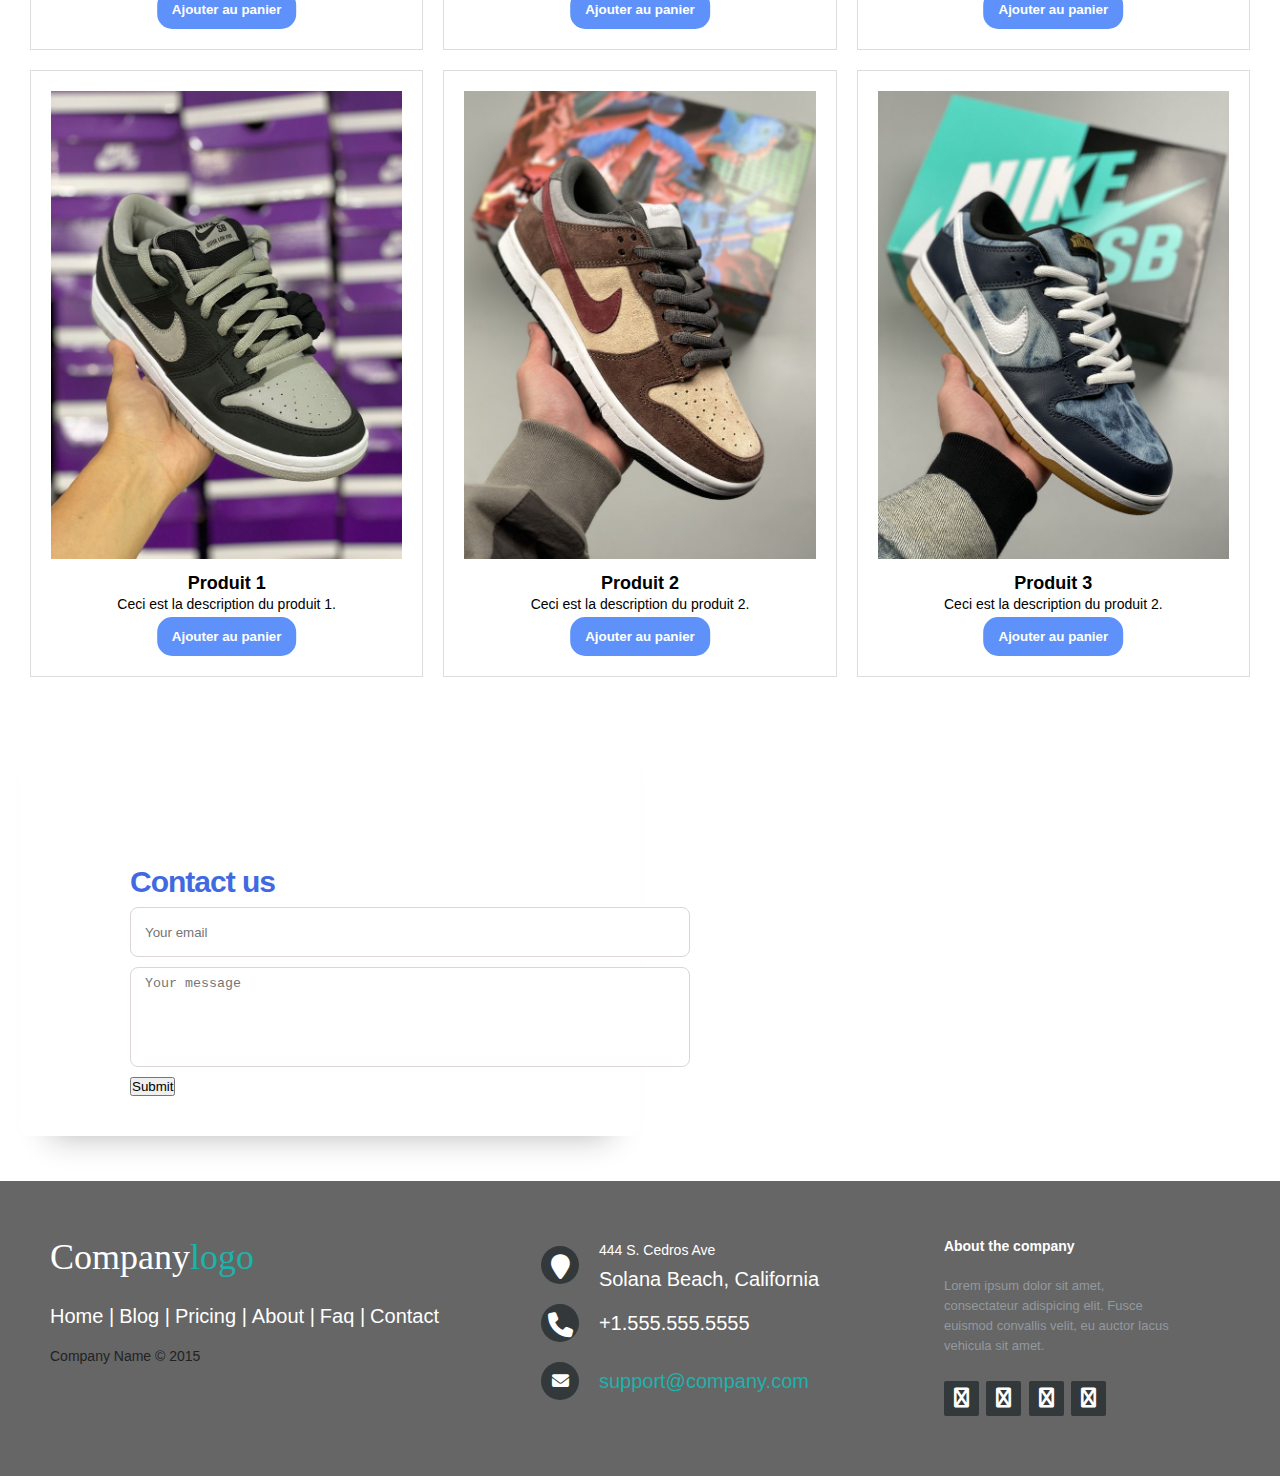
==== commit 4ebe62ce: "footer" ====
--- a/Front-end/Html/index.html
+++ b/Front-end/Html/index.html
@@ -116,16 +116,68 @@
             </iframe>
         </div>
     </div>
-    <footer>
-        <div class="footer-container container">
-            <div class="social-icons">
-                <a href="#" class="fa-solid fa-facebook"></a>
-                <a href="#" class="fa-solid fa-twitter"></a>
-                <a href="#" class="fa-solid fa-instagram"></a>
-                <a href="#" class="fa-solid fa-linkedin"></a>
-            </div>
+    
+<footer class="footer-distributed">
+
+    <div class="footer-left">
+
+        <h3>Company<span>logo</span></h3>
+
+        <p class="footer-links">
+            <a href="#" class="link-1">Home</a>
+            
+            <a href="#">Blog</a>
+        
+            <a href="#">Pricing</a>
+        
+            <a href="#">About</a>
+            
+            <a href="#">Faq</a>
+            
+            <a href="#">Contact</a>
+        </p>
+
+        <p class="footer-company-name">Company Name © 2015</p>
+    </div>
+
+    <div class="footer-center">
+
+        <div>
+            <i class="fa fa-map-marker"></i>
+            <p><span>444 S. Cedros Ave</span> Solana Beach, California</p>
         </div>
-    </footer>
+
+        <div>
+            <i class="fa fa-phone"></i>
+            <p>+1.555.555.5555</p>
+        </div>
+
+        <div>
+            <i class="fa fa-envelope"></i>
+            <p><a href="mailto:support@company.com">support@company.com</a></p>
+        </div>
+
+    </div>
+
+    <div class="footer-right">
+
+        <p class="footer-company-about">
+            <span>About the company</span>
+            Lorem ipsum dolor sit amet, consectateur adispicing elit. Fusce euismod convallis velit, eu auctor lacus vehicula sit amet.
+        </p>
+
+        <div class="footer-icons">
+
+            <a href="#"><i class="fa fa-facebook"></i></a>
+            <a href="#"><i class="fa fa-twitter"></i></a>
+            <a href="#"><i class="fa fa-linkedin"></i></a>
+            <a href="#"><i class="fa fa-github"></i></a>
+
+        </div>
+
+    </div>
+
+</footer>
     
     <script src="../js/main.js"></script>
     <script src="../js/about.js"></script>
--- a/Front-end/Html/css/Style.css
+++ b/Front-end/Html/css/Style.css
@@ -1,3 +1,5 @@
+
+
 @keyframes textAnimation {
     0% {
         transform: scale(1);
@@ -392,40 +394,184 @@
     border: 1px solid rgb(219, 213, 213);
   }
   
-  .form button {
-    align-self: flex-end;
-    padding: 12px;
-    outline: 0;
-    border: 0;
-    border-radius: 8px;
-    font-size: 16px;
-    font-weight: 500;
-    background-color: royalblue;
-    color: #fff;
-    cursor: pointer;
-  }
-  footer {
-    background-color: #333;
-    color: #fff;
-    padding: 20px 0;
-}
-
-.footer-container {
-    display: flex;
-    justify-content: center;
-}
-
-.social-icons {
-    font-size: 24px;
-}
-
-.social-icons a {
-    color: #fff;
-    margin: 0 10px;
-    text-decoration: none;
-}
-
-.social-icons a:hover {
-    color: #5E92FA;
-}
- +  .footer-distributed{
+	background: #666;
+	box-shadow: 0 1px 1px 0 rgba(0, 0, 0, 0.12);
+	box-sizing: border-box;
+	width: 100%;
+	text-align: left;
+	font: bold 16px sans-serif;
+	padding: 55px 50px;
+}
+
+.footer-distributed .footer-left,
+.footer-distributed .footer-center,
+.footer-distributed .footer-right{
+	display: inline-block;
+	vertical-align: top;
+}
+
+/* Footer left */
+
+.footer-distributed .footer-left{
+	width: 40%;
+}
+
+/* The company logo */
+
+.footer-distributed h3{
+	color:  #ffffff;
+	font: normal 36px 'Open Sans', cursive;
+	margin: 0;
+}
+
+.footer-distributed h3 span{
+	color:  lightseagreen;
+}
+
+/* Footer links */
+
+.footer-distributed .footer-links{
+	color:  #ffffff;
+	margin: 20px 0 12px;
+	padding: 0;
+}
+
+.footer-distributed .footer-links a{
+	display:inline-block;
+	line-height: 1.8;
+  font-weight:400;
+	text-decoration: none;
+	color:  inherit;
+}
+
+.footer-distributed .footer-company-name{
+	color:  #222;
+	font-size: 14px;
+	font-weight: normal;
+	margin: 0;
+}
+
+/* Footer Center */
+
+.footer-distributed .footer-center{
+	width: 35%;
+}
+
+.footer-distributed .footer-center i{
+	background-color:  #33383b;
+	color: #ffffff;
+	font-size: 25px;
+	width: 38px;
+	height: 38px;
+	border-radius: 50%;
+	text-align: center;
+	line-height: 42px;
+	margin: 10px 15px;
+	vertical-align: middle;
+}
+
+.footer-distributed .footer-center i.fa-envelope{
+	font-size: 17px;
+	line-height: 38px;
+}
+
+.footer-distributed .footer-center p{
+	display: inline-block;
+	color: #ffffff;
+  font-weight:400;
+	vertical-align: middle;
+	margin:0;
+}
+
+.footer-distributed .footer-center p span{
+	display:block;
+	font-weight: normal;
+	font-size:14px;
+	line-height:2;
+}
+
+.footer-distributed .footer-center p a{
+	color:  lightseagreen;
+	text-decoration: none;;
+}
+
+.footer-distributed .footer-links a:before {
+  content: "|";
+  font-weight:300;
+  font-size: 20px;
+  left: 0;
+  color: #fff;
+  display: inline-block;
+  padding-right: 5px;
+}
+
+.footer-distributed .footer-links .link-1:before {
+  content: none;
+}
+
+/* Footer Right */
+
+.footer-distributed .footer-right{
+	width: 20%;
+}
+
+.footer-distributed .footer-company-about{
+	line-height: 20px;
+	color:  #92999f;
+	font-size: 13px;
+	font-weight: normal;
+	margin: 0;
+}
+
+.footer-distributed .footer-company-about span{
+	display: block;
+	color:  #ffffff;
+	font-size: 14px;
+	font-weight: bold;
+	margin-bottom: 20px;
+}
+
+.footer-distributed .footer-icons{
+	margin-top: 25px;
+}
+
+.footer-distributed .footer-icons a{
+	display: inline-block;
+	width: 35px;
+	height: 35px;
+	cursor: pointer;
+	background-color:  #33383b;
+	border-radius: 2px;
+
+	font-size: 20px;
+	color: #ffffff;
+	text-align: center;
+	line-height: 35px;
+
+	margin-right: 3px;
+	margin-bottom: 5px;
+}
+
+/* If you don't want the footer to be responsive, remove these media queries */
+
+@media (max-width: 880px) {
+
+	.footer-distributed{
+		font: bold 14px sans-serif;
+	}
+
+	.footer-distributed .footer-left,
+	.footer-distributed .footer-center,
+	.footer-distributed .footer-right{
+		display: block;
+		width: 100%;
+		margin-bottom: 40px;
+		text-align: center;
+	}
+
+	.footer-distributed .footer-center i{
+		margin-left: 0;
+	}
+
+}
